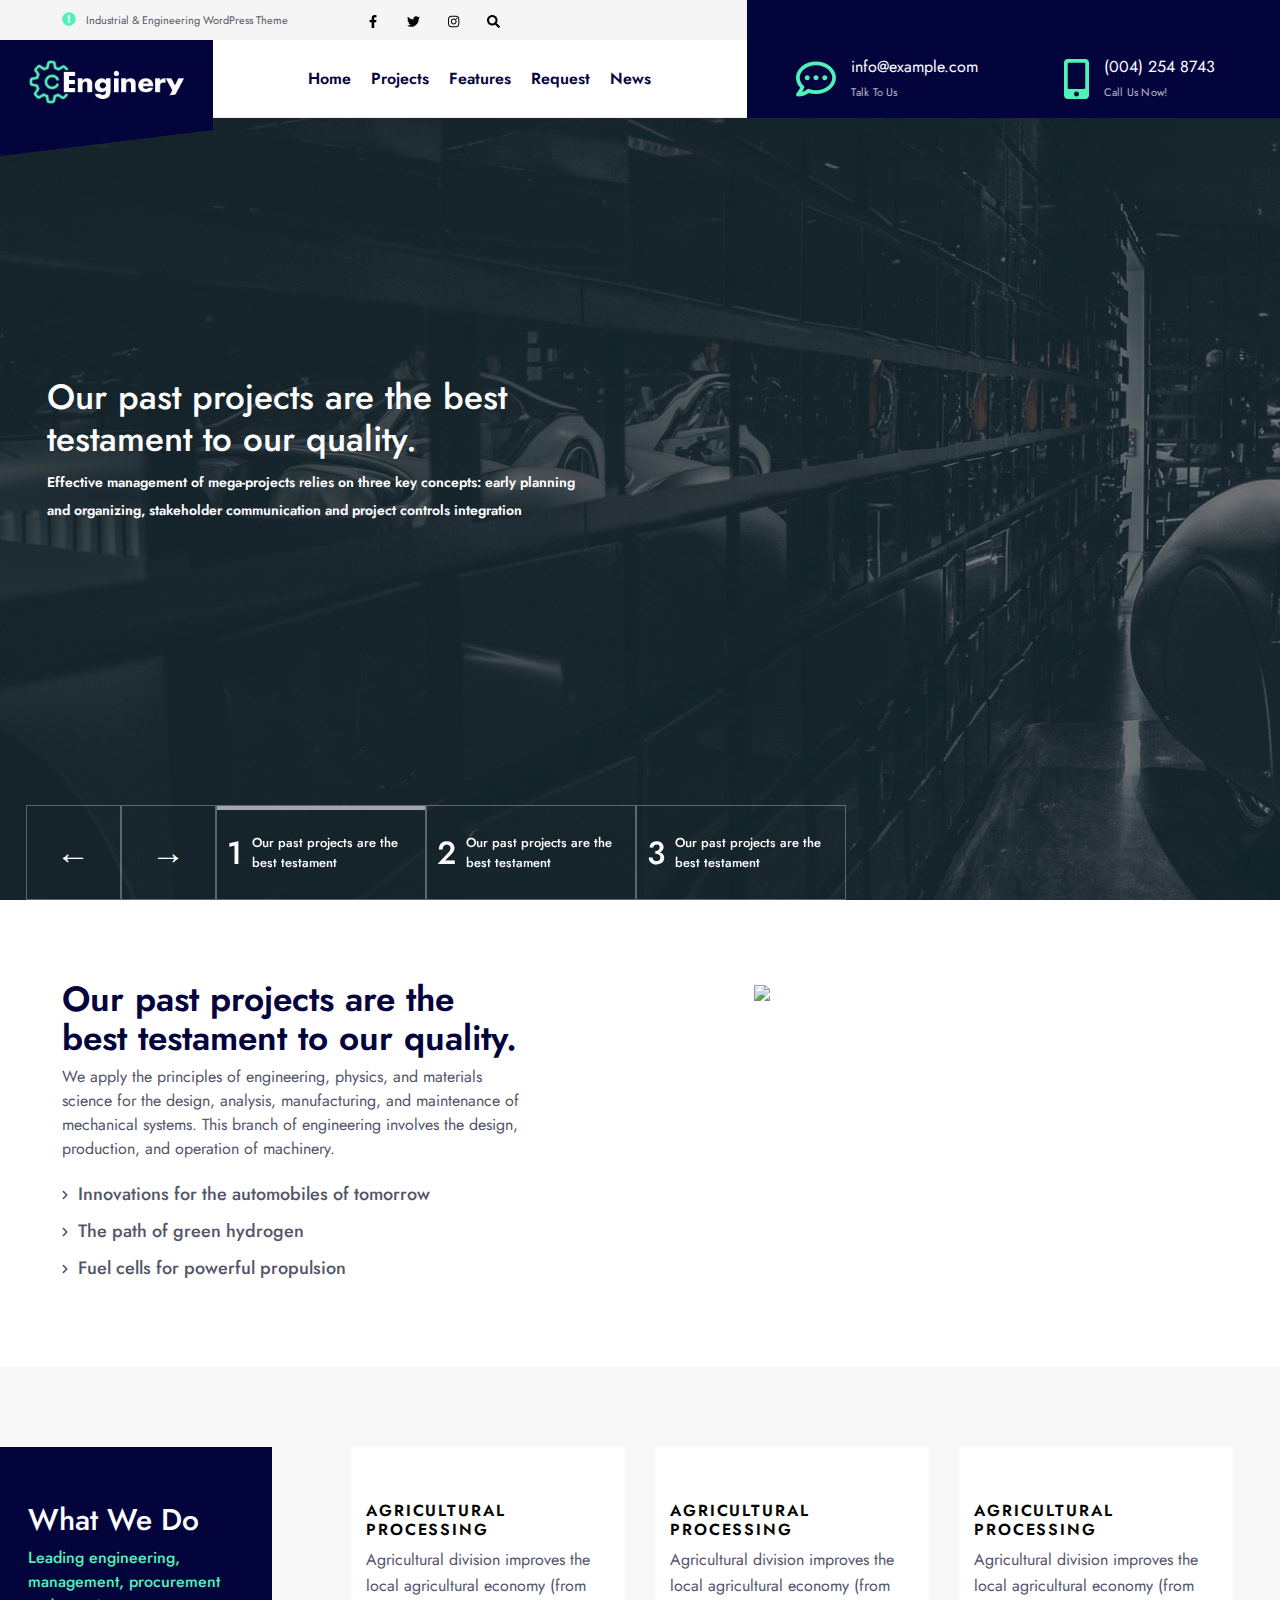
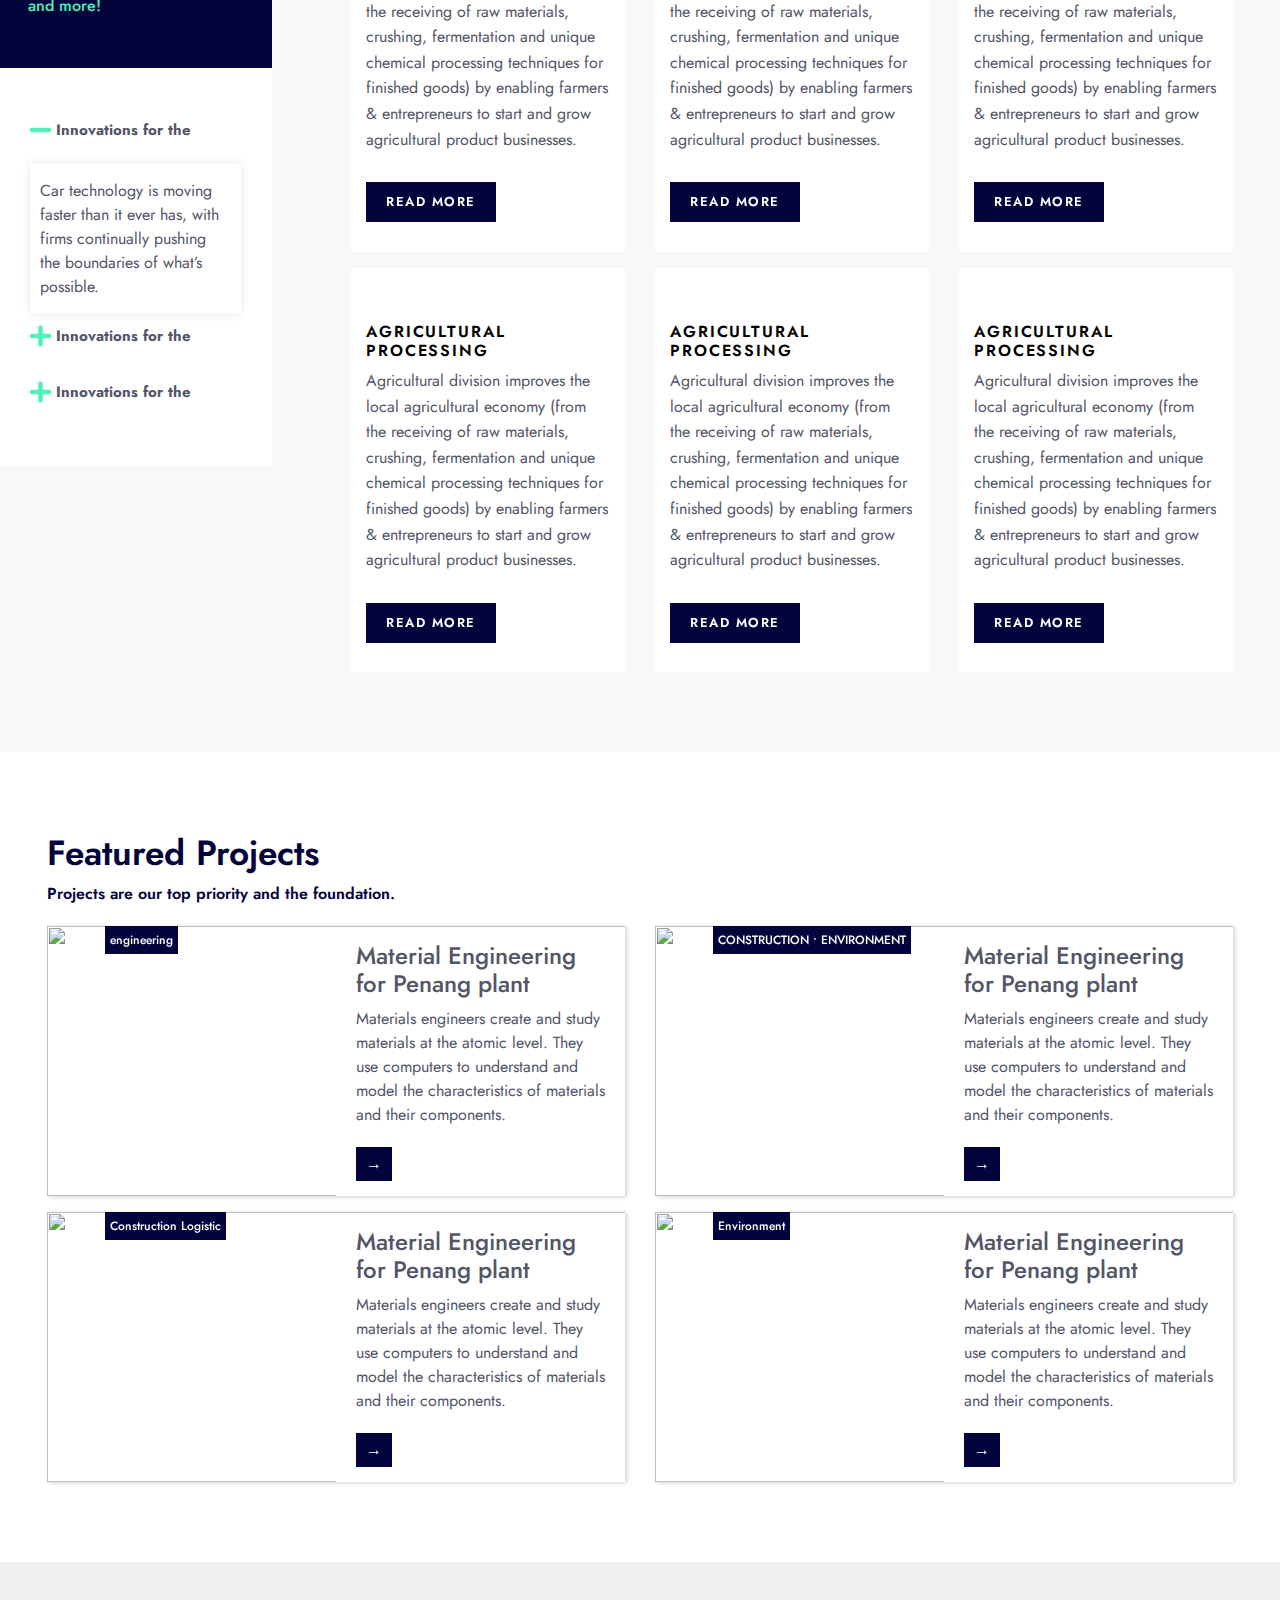
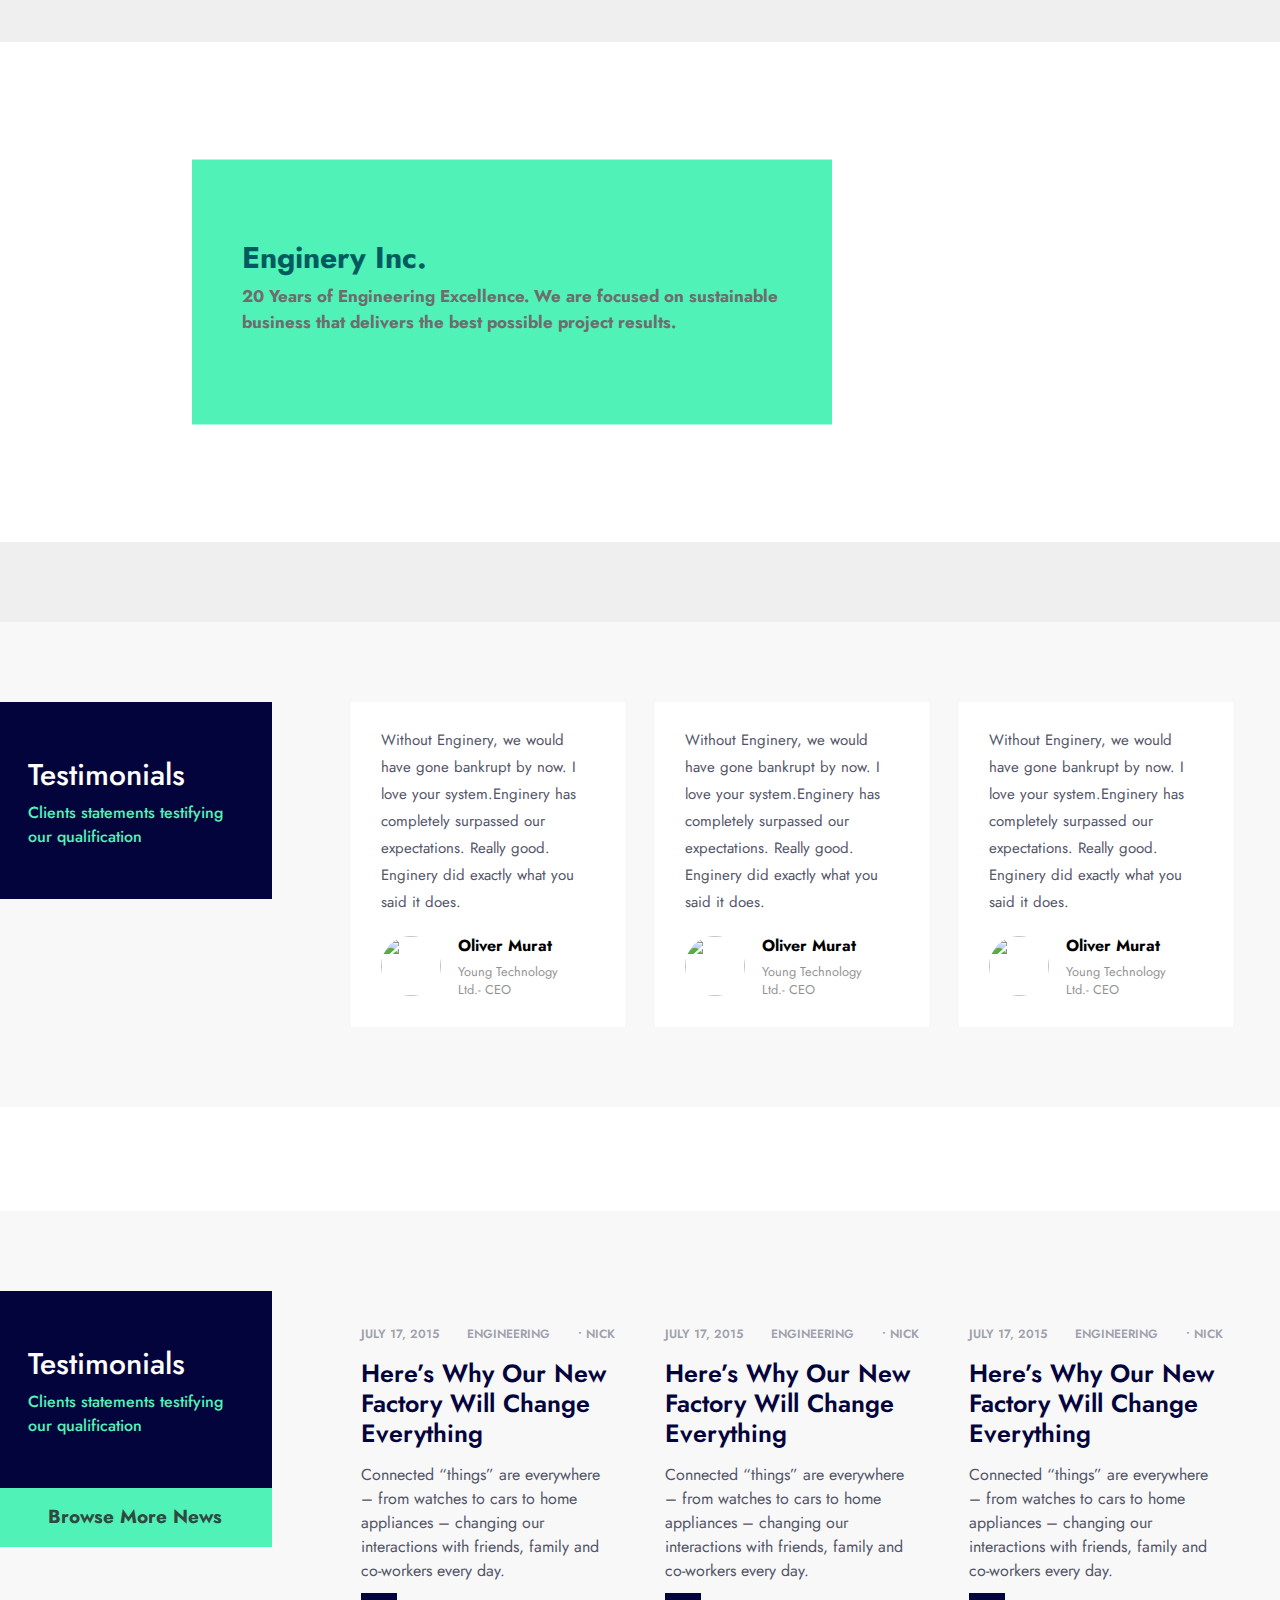
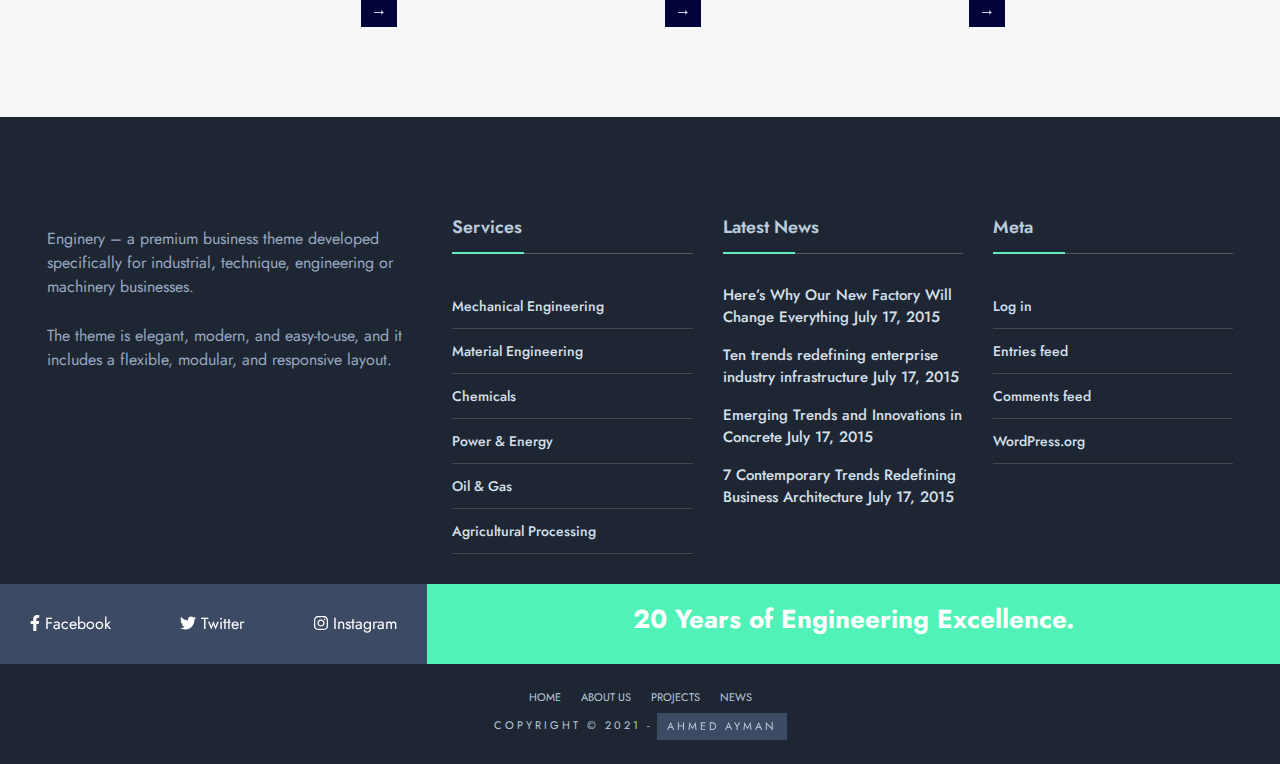
==== index.html @ 69d1f6f5 "first" ====
<!DOCTYPE html>
<html lang="en">

<head>
    <meta charset="UTF-8">
    <meta name="viewport" content="width=device-width, initial-scale=1.0">
    <title>Document</title>
    <!-- fontawasem css & js-->
    <link rel="stylesheet" href="assest/fontawasem-files/all.min.css">
    <script defer src="assest/fontawasem-files/all.min.js"></script>
    <!-- bootstrap css & js-->
    <link rel="stylesheet" href="assest/bootstrap-files/bootstrap.min.css">
    <!-- <script defer src="assest/bootstrap-files/bootstrap.min.js"></script> -->
    <!-- hover css & js-->
    <link rel="stylesheet" href="assest/Hover-master/css/hover-min.css">
    <!-- style & script ==> project -->
    <link rel="stylesheet" href="css/style.css">
    <script defer src="js/script.js"></script>
</head>

<body>
    <header>



        <!-- ===================== Start topbar_header ====================== -->
        <section class="topbar_header">
            <div class="container">
                <div class="topbar_content d-flex align-items-center">
                    <div class="icon-bar-desc d-flex col-lg-3 col-6">
                        <i class="fas fa-exclamation-circle"></i>
                        <p>Industrial & Engineering WordPress Theme</p>
                    </div>
                    <div class="icon-social col-lg-5 col-6">
                        <ul class="social-menu d-flex">
                            <li class="sprite-facebook"><a href="http://dannci.wpmasters.org/enginery/#"><i class="fab fa-facebook-f"></i></a></li>
                            <li class="sprite-twitter"><a href="http://dannci.wpmasters.org/enginery/#"><i class="fab fa-twitter"></i></a></li>
                            <li class="sprite-instagram"><a href="http://dannci.wpmasters.org/enginery/#"><i class="fab fa-instagram"></i></a></li>
                            <li class="search-item"><a href="#" aria-label="Open Search Window"><i class="fas fa-search"></i></a></li>
                        </ul>
                    </div>
                </div>
            </div>
            <div class="back-ground-tob-bar-end col-lg-5 d-lg-block d-none"></div>
        </section>
        <!-- ===================== End topbar_header ====================== -->



        <!-- ===================== Start endnav_header ====================== -->
        <section class="endnav_header">
            <div class="row">
                <div class="background-logo col-lg-2 col-md-3 col-sm-4 col-4">
                    <img src="images/enginery-logo-2.png" alt="" srcset="">
                </div>
                <div class="navigation_header col-lg-5 d-lg-flex d-none justify-content-center">
                    <ul class="d-flex">
                        <li>
                            <a href="#">Home</a>
                        </li>
                        <li>
                            <a href="#">Projects</a>
                        </li>
                        <li>
                            <a href="#">Features</a>
                        </li>
                        <li>
                            <a href="#">Request</a>
                        </li>
                        <li>
                            <a href="#">News</a>
                        </li>
                    </ul>
                </div>
                <div class="contact_header col-lg-5  d-lg-flex d-none justify-content-between">
                    <div class="icon-desc-end-header col-6">
                        <i class="far fa-comment-dots"></i>
                        <div>
                            <p> info@example.com</p>
                            <span>Talk To Us</span>
                        </div>
                    </div>
                    <div class="icon-desc-end-header col-6">
                        <i class="fas fa-mobile-alt"></i>
                        <div>
                            <p> (004) 254 8743</p>
                            <span>Call Us Now!</span>
                        </div>
                    </div>
                </div>
            </div>
        </section>
        <!-- ===================== End endnav_header ====================== -->

    </header>
    <main>
        <!-- ===================== Start Animated Wallpapers ====================== -->
        <section class="wallpaper">
            <div class="container">
                <div class="wallpaper_desc">
                    <div class="desc-h2-p-wallpaper">
                        <h2>
                            Our past projects are the best testament to our quality.
                        </h2>
                        <p>Enginery Inc. is responsible for the research, specification, design and development of materials to advance technologies of aviation industry.</p>
                    </div>
                </div>
                <div class="content-button-coursel_wall d-flex">
                    <button id="prev" class="btn-wallpaper"></button>
                    <button id="next" class="btn-wallpaper"></button>

                    <div class="owl-dot hvr-overline-from-left d-lg-flex d-none">
                        <span>1</span>
                        <p>Our past projects are the best testament</p>
                    </div>
                    <div class="owl-dot hvr-overline-from-left d-lg-flex d-none">
                        <span>2</span>
                        <p>Our past projects are the best testament</p>
                    </div>
                    <div class="owl-dot hvr-overline-from-left d-lg-flex d-none">
                        <span>3</span>
                        <p>Our past projects are the best testament</p>
                    </div>
                </div>
            </div>
        </section>
        <!-- ===================== End Animated Wallpapers ====================== -->


        <!-- ===================== Start past projects  ====================== -->
        <section class="past-project">
            <div class="container">
                <div class="desc-image-past-project">
                    <div class="d-lg-flex justify-content-between">
                        <div class=" desc-past-project col-lg-5 col-12">
                            <h2>
                                Our past projects are the best testament to our quality.
                            </h2>
                            <p>
                                We apply the principles of engineering, physics, and materials science for the design, analysis, manufacturing, and maintenance of mechanical systems. This branch of engineering involves the design, production, and operation of machinery.
                            </p>
                            <ul>
                                <li><i class="fas fa-chevron-right "></i><span>Innovations for the automobiles of tomorrow</span></li>
                                <li><i class="fas fa-chevron-right "></i><span>The path of green hydrogen</span></li>
                                <li><i class="fas fa-chevron-right "></i><span>Fuel cells for powerful propulsion</span></li>
                            </ul>
                        </div>
                        <div class="images-past-project col-lg-5 col-12">
                            <div class="image-1-reltave ">
                                <img src="http://dannci.wpmasters.org/enginery/wp-content/uploads/elementor/thumbs/pexels-sourav-mishra-1231643-ozyc9xr1245a0l0oobmuuhl8khl2zjp7s9w3w57we8.jpg " alt=" ">
                                <img src="http://dannci.wpmasters.org/enginery/wp-content/uploads/2020/12/pexels-louis-2068478-683x1024.jpg " class="d-lg-block d-none" alt=" ">
                            </div>
                        </div>
                    </div>
                </div>
            </div>
        </section>
        <!-- ===================== End past projects  ====================== -->

        <!-- ===================== Start What We Do  ====================== -->
        <section class="what-we-do">
            <div class="container">
                <div class="row">
                    <div class="header-section-left col-lg-3 col-12">
                        <div class="left-section">
                            <h2>What We Do</h2>
                            <p>Leading engineering, management, procurement and more!</p>
                        </div>
                        <div class="what-we-do-accordion-desc">
                            <div class="container">
                                <ul>
                                    <li>
                                        <h4><i class="fas fa-plus fa-minus"></i><span>Innovations for the</span></h4> ​
                                    </li>
                                    <p class="active_toggler">Car technology is moving faster than it ever has, with firms continually pushing the boundaries of what’s possible.</p>
                                    <li>
                                        <h4><i class="fas fa-plus"></i><span>Innovations for the</span></h4> ​
                                    </li>
                                    <p>Car technology is moving faster than it ever has, with firms continually pushing the boundaries of what’s possible.</p>
                                    <li>
                                        <h4><i class="fas fa-plus"></i><span>Innovations for the</span></h4> ​
                                    </li>
                                    <p>Car technology is moving faster than it ever has, with firms continually pushing the boundaries of what’s possible.</p>
                                </ul>
                            </div>
                        </div>
                    </div>
                    <div class="what-we-do-content col-lg-9">
                        <div class="row">
                            <div class="col-lg-4">
                                <div class="what-we-do-content-item">
                                    <img src="http://dannci.wpmasters.org/enginery/wp-content/uploads/2020/12/tank.png" alt="">
                                    <h4>AGRICULTURAL <br> PROCESSING</h4>
                                    <p>Agricultural division improves the local agricultural economy (from the receiving of raw materials, crushing, fermentation and unique chemical processing techniques for finished goods) by enabling farmers & entrepreneurs
                                        to start and grow agricultural product businesses.</p>
                                    <button class="hvr-bounce-to-right">READ MORE</button>
                                </div>
                            </div>
                            <div class="col-lg-4">
                                <div class="what-we-do-content-item">
                                    <img src="http://dannci.wpmasters.org/enginery/wp-content/uploads/2020/12/tank.png" alt="">
                                    <h4>AGRICULTURAL <br> PROCESSING</h4>
                                    <p>Agricultural division improves the local agricultural economy (from the receiving of raw materials, crushing, fermentation and unique chemical processing techniques for finished goods) by enabling farmers & entrepreneurs
                                        to start and grow agricultural product businesses.</p>
                                    <button class="hvr-bounce-to-right">READ MORE</button>
                                </div>
                            </div>
                            <div class="col-lg-4">
                                <div class="what-we-do-content-item">
                                    <img src="http://dannci.wpmasters.org/enginery/wp-content/uploads/2020/12/tank.png" alt="">
                                    <h4>AGRICULTURAL <br> PROCESSING</h4>
                                    <p>Agricultural division improves the local agricultural economy (from the receiving of raw materials, crushing, fermentation and unique chemical processing techniques for finished goods) by enabling farmers & entrepreneurs
                                        to start and grow agricultural product businesses.</p>
                                    <button class="hvr-bounce-to-right">READ MORE</button>
                                </div>
                            </div>
                        </div>
                        <div class="row mt-3">
                            <div class="col-lg-4">
                                <div class="what-we-do-content-item">
                                    <img src="http://dannci.wpmasters.org/enginery/wp-content/uploads/2020/12/tank.png" alt="">
                                    <h4>AGRICULTURAL <br> PROCESSING</h4>
                                    <p>Agricultural division improves the local agricultural economy (from the receiving of raw materials, crushing, fermentation and unique chemical processing techniques for finished goods) by enabling farmers & entrepreneurs
                                        to start and grow agricultural product businesses.</p>
                                    <button class="hvr-bounce-to-right">READ MORE</button>
                                </div>
                            </div>
                            <div class="col-lg-4">
                                <div class="what-we-do-content-item">
                                    <img src="http://dannci.wpmasters.org/enginery/wp-content/uploads/2020/12/tank.png" alt="">
                                    <h4>AGRICULTURAL <br> PROCESSING</h4>
                                    <p>Agricultural division improves the local agricultural economy (from the receiving of raw materials, crushing, fermentation and unique chemical processing techniques for finished goods) by enabling farmers & entrepreneurs
                                        to start and grow agricultural product businesses.</p>
                                    <button class="hvr-bounce-to-right">READ MORE</button>
                                </div>
                            </div>
                            <div class="col-lg-4">
                                <div class="what-we-do-content-item">
                                    <img src="http://dannci.wpmasters.org/enginery/wp-content/uploads/2020/12/tank.png" alt="">
                                    <h4>AGRICULTURAL <br> PROCESSING</h4>
                                    <p>Agricultural division improves the local agricultural economy (from the receiving of raw materials, crushing, fermentation and unique chemical processing techniques for finished goods) by enabling farmers & entrepreneurs
                                        to start and grow agricultural product businesses.</p>
                                    <button class="hvr-bounce-to-right">READ MORE</button>
                                </div>
                            </div>
                        </div>
                    </div>
                </div>
            </div>
        </section>
        <!-- ===================== End What We Do  ====================== -->
        <!-- ===================== Start Featured Projects  ====================== -->
        <section class="featured">
            <div class="container">
                <div class="featured-content">
                    <div class="featured-header">
                        <h2>Featured Projects</h2>
                        <p>Projects are our top priority and the foundation.</p>
                    </div>
                    <div class="row">
                        <div class="featured-item col-lg-6">
                            <div class="featured-image-desc">
                                <img src="http://dannci.wpmasters.org/enginery/wp-content/uploads/2020/12/pexels-veeterzy-123027-730x520.jpg" alt="">
                                <a href="#" class="image-name hvr-wobble-bottom ">engineering</a>
                                <div class="featured-desc">
                                    <h4>Material Engineering for Penang plant</h4>
                                    <p>Materials engineers create and study materials at the atomic level. They use computers to understand and model the characteristics of materials and their components.</p>
                                    <a href="#" class="right-button hvr-forward">→</a>
                                </div>
                            </div>
                        </div>
                        <div class="featured-item col-lg-6">
                            <div class="featured-image-desc">
                                <img src="http://dannci.wpmasters.org/enginery/wp-content/uploads/2020/12/pexels-ivan-129544-730x520.jpg" alt="">
                                <a href="#" class="image-name hvr-wobble-bottom">CONSTRUCTION • ENVIRONMENT</a>
                                <div class="featured-desc">
                                    <h4>Material Engineering for Penang plant</h4>
                                    <p>Materials engineers create and study materials at the atomic level. They use computers to understand and model the characteristics of materials and their components.</p>
                                    <a href="#" class="right-button hvr-forward">→</a>
                                </div>
                            </div>
                        </div>
                    </div>
                    <div class="row mt-3">
                        <div class="featured-item col-lg-6">
                            <div class="featured-image-desc">
                                <img src="http://dannci.wpmasters.org/enginery/wp-content/uploads/2020/12/pexels-pixabay-209251-730x520.jpg" alt="">
                                <a href="#" class="image-name hvr-wobble-bottom">Construction Logistic</a>
                                <div class="featured-desc">
                                    <h4>Material Engineering for Penang plant</h4>
                                    <p>Materials engineers create and study materials at the atomic level. They use computers to understand and model the characteristics of materials and their components.</p>
                                    <a href="#" class="right-button hvr-forward">→</a>
                                </div>
                            </div>
                        </div>
                        <div class="featured-item col-lg-6">
                            <div class="featured-image-desc">
                                <img src="http://dannci.wpmasters.org/enginery/wp-content/uploads/2020/12/pexels-le-minh-1583065-730x520.jpg" alt="">
                                <a href="#" class="image-name hvr-wobble-bottom">Environment</a>
                                <div class="featured-desc">
                                    <h4>Material Engineering for Penang plant</h4>
                                    <p>Materials engineers create and study materials at the atomic level. They use computers to understand and model the characteristics of materials and their components.</p>
                                    <a href="#" class="right-button hvr-forward">→</a>
                                </div>
                            </div>
                        </div>
                    </div>
                </div>
            </div>
        </section>
        <!-- ===================== End Enginery Inc  ====================== -->
        <!-- ===================== Start Enginery Inc  ====================== -->
        <section class="enginer-inc">
            <div class="enginer-inc-backgiround-image">
                <div class="enginer-inc-desc">
                    <h2>Enginery Inc.</h2>
                    <p>20 Years of Engineering Excellence. We are focused on sustainable business that delivers the best possible project results.</p>
                </div>
            </div>
        </section>

        <!-- ===================== Start Enginery Inc  ====================== -->


        <!-- ===================== Start Testimonials  ====================== -->
        <section class="testimonials">
            <div class="container">
                <div class="row">
                    <div class="header-section-left col-lg-3">
                        <div class="left-section">
                            <h2>Testimonials</h2>
                            <p>Clients statements testifying our qualification</p>
                        </div>
                    </div>
                    <div class="testimonials-content col-lg-9">
                        <div class="row">
                            <div class="col-lg-4">
                                <div class="testimonials-item">
                                    <p>Without Enginery, we would have gone bankrupt by now. I love your system.Enginery has completely surpassed our expectations. Really good. Enginery did exactly what you said it does.</p>
                                    <div class="testimonials-image-desc d-flex">
                                        <img src="http://dannci.wpmasters.org/enginery/wp-content/uploads/2020/12/memb09.jpg" alt="">
                                        <div>
                                            <h5>Oliver Murat</h5>
                                            <span>Young Technology</span>
                                            <span>Ltd.- CEO</span>
                                        </div>
                                    </div>
                                </div>
                            </div>
                            <div class="col-lg-4">
                                <div class="testimonials-item">
                                    <p>Without Enginery, we would have gone bankrupt by now. I love your system.Enginery has completely surpassed our expectations. Really good. Enginery did exactly what you said it does.</p>
                                    <div class="testimonials-image-desc d-flex">
                                        <img src="http://dannci.wpmasters.org/enginery/wp-content/uploads/2020/12/memb09.jpg" alt="">
                                        <div>
                                            <h5>Oliver Murat</h5>
                                            <span>Young Technology</span>
                                            <span>Ltd.- CEO</span>
                                        </div>
                                    </div>
                                </div>
                            </div>
                            <div class="col-lg-4">
                                <div class="testimonials-item">
                                    <p>Without Enginery, we would have gone bankrupt by now. I love your system.Enginery has completely surpassed our expectations. Really good. Enginery did exactly what you said it does.</p>
                                    <div class="testimonials-image-desc d-flex">
                                        <img src="http://dannci.wpmasters.org/enginery/wp-content/uploads/2020/12/memb09.jpg" alt="">
                                        <div>
                                            <h5>Oliver Murat</h5>
                                            <span>Young Technology</span>
                                            <span>Ltd.- CEO</span>
                                        </div>
                                    </div>
                                </div>
                            </div>
                        </div>
                    </div>
                </div>
            </div>
        </section>
        <!-- ===================== End Testimonials  ====================== -->

        <!-- ===================== start logo  ====================== -->
        <section class="logo">
            <div class="container">
                <div class="row justify-content-around div-special">
                    <div class="col-lg-2 col-6">
                        <img src="http://dannci.wpmasters.org/enginery/wp-content/uploads/2021/01/cl1.png" alt="">
                    </div>
                    <div class="col-lg-2 col-6">
                        <img src="http://dannci.wpmasters.org/enginery/wp-content/uploads/2021/01/cl5.png" alt="">
                    </div>
                    <div class="col-lg-2 col-6">
                        <img src="http://dannci.wpmasters.org/enginery/wp-content/uploads/2021/01/cl2.png" alt="">
                    </div>
                    <div class="col-lg-2 col-6">
                        <img src="http://dannci.wpmasters.org/enginery/wp-content/uploads/2021/01/cl4.png" alt="">
                    </div>
                    <div class="col-lg-2 col-6">
                        <img src="http://dannci.wpmasters.org/enginery/wp-content/uploads/2021/01/cl3.png" alt="">
                    </div>
                </div>
            </div>
        </section>
        <!-- ===================== End logo  ====================== -->

        <!-- ===================== End Newsroom  ====================== -->
        <section class="newsroom">
            <div class="container">
                <div class="row">
                    <div class="header-section-left col-lg-3">
                        <div class="left-section">
                            <h2>Testimonials</h2>
                            <p>Clients statements testifying our qualification</p>
                        </div>
                        <button>Browse More News</button>
                    </div>
                    <div class="newsroom-content col-lg-9">
                        <div class="row">
                            <div class="col-lg-4 newsroom-all-items">
                                <div class="newsroom-item">
                                    <img src="http://dannci.wpmasters.org/enginery/wp-content/uploads/2020/12/pexels-tembela-bohle-2050720-511x370.jpg" alt="">
                                    <div class="newsroom-desc">
                                        <p>
                                            <span>JULY 17, 2015</span>
                                            <span> ENGINEERING</span>
                                            <span>• NICK</span>
                                        </p>
                                        <h2>
                                            Here’s Why Our New Factory Will Change Everything
                                        </h2>
                                        <p>Connected “things” are everywhere – from watches to cars to home appliances – changing our interactions with friends, family and co-workers every day.</p>
                                        <a href="#" class="right-button hvr-forward">→</a>
                                    </div>
                                </div>
                            </div>
                            <div class="col-lg-4 newsroom-all-items">
                                <div class="newsroom-item">
                                    <img src="http://dannci.wpmasters.org/enginery/wp-content/uploads/2020/12/pexels-david-dibert-1117210-511x370.jpg" alt="">
                                    <div class="newsroom-desc">
                                        <p>
                                            <span>JULY 17, 2015</span>
                                            <span> ENGINEERING</span>
                                            <span>• NICK</span>
                                        </p>
                                        <h2>
                                            Here’s Why Our New Factory Will Change Everything
                                        </h2>
                                        <p>Connected “things” are everywhere – from watches to cars to home appliances – changing our interactions with friends, family and co-workers every day.</p>
                                        <a href="#" class="right-button hvr-forward">→</a>
                                    </div>
                                </div>
                            </div>

                            <div class="col-lg-4 newsroom-all-items">
                                <div class="newsroom-item">
                                    <img src="http://dannci.wpmasters.org/enginery/wp-content/uploads/2015/07/men-827301_1920-511x370.jpg" alt="">
                                    <div class="newsroom-desc">
                                        <p>
                                            <span>JULY 17, 2015</span>
                                            <span> ENGINEERING</span>
                                            <span>• NICK</span>
                                        </p>
                                        <h2>
                                            Here’s Why Our New Factory Will Change Everything
                                        </h2>
                                        <p>Connected “things” are everywhere – from watches to cars to home appliances – changing our interactions with friends, family and co-workers every day.</p>
                                        <a href="#" class="right-button hvr-forward">→</a>
                                    </div>
                                </div>
                            </div>
                        </div>
                    </div>
                </div>
            </div>
        </section>
        <!-- ===================== End Newsroom  ====================== -->
    </main>
    <footer>
        <div class="container">
            <div class="footer-top">
                <div class="row">
                    <div class="col-lg-4">
                        <div class="footer-image-inc">
                            <img src="http://dannci.wpmasters.org/enginery/wp-content/uploads/2020/12/enginery-logo-2.png" alt="">
                            <p>Enginery – a premium business theme developed specifically for industrial, technique, engineering or machinery businesses. </p>
                            <p>The theme is elegant, modern, and easy-to-use, and it includes a flexible, modular, and responsive layout.</p>
                        </div>
                    </div>
                    <div class="col-lg-8">
                        <div class="row">
                            <div class="footer-links-desc col-lg-4">
                                <h4>
                                    Services
                                </h4>
                                <ul>
                                    <li><a href="#">Mechanical Engineering</a></li>
                                    <li><a href="#">Material Engineering</a></li>
                                    <li><a href="#">Chemicals</a></li>
                                    <li><a href="#">Power & Energy</a></li>
                                    <li><a href="#">Oil & Gas</a></li>
                                    <li><a href="#">Agricultural Processing</a></li>
                                </ul>
                            </div>
                            <div class="footer-links-desc col-lg-4">
                                <h4>
                                    Latest News
                                </h4>
                                <p>Here’s Why Our New Factory Will Change Everything July 17, 2015</p>
                                <p>Ten trends redefining enterprise industry infrastructure July 17, 2015</p>
                                <p>Emerging Trends and Innovations in Concrete July 17, 2015</p>
                                <p>7 Contemporary Trends Redefining Business Architecture July 17, 2015</p>
                            </div>
                            <div class="footer-links-desc col-lg-4">
                                <h4>
                                    Meta
                                </h4>
                                <ul>
                                    <li><a href="#">Log in</a></li>
                                    <li><a href="#">Entries feed</a></li>
                                    <li><a href="#">Comments feed</a></li>
                                    <li><a href="#">WordPress.org</a></li>
                                </ul>
                            </div>
                        </div>
                    </div>
                </div>
            </div>
        </div>
        <div class="footer-center">
            <div class="d-flex justify-content-center">
                <div class="footer-icon-social-media col-lg-4 d-lg-block d-none ">
                    <ul class="d-flex justify-content-between">
                        <li class="sprite-facebook hvr-float-shadow"><a href="#"><i class="fab fa-facebook-f"></i><span>Facebook</span></a></li>
                        <li class="sprite-twitter hvr-float-shadow"><a href="#"><i class="fab fa-twitter"></i><span>Twitter</span></a></li>
                        <li class="sprite-instagram hvr-float-shadow"><a href="#"><i class="fab fa-instagram"></i><span>Instagram</span></a></li>
                    </ul>
                </div>
                <div class="footer-years col-lg-8 col-11 d-flex align-items-center justify-content-around">
                    <h3>20 Years of Engineering Excellence.</h3>
                </div>
            </div>
        </div>
        <div class="end-footer">
            <ul class="d-flex justify-content-center">
                <li><a href="#">HOME</a></li>
                <li><a href="#">ABOUT US</a></li>
                <li><a href="#">PROJECTS</a></li>
                <li><a href="#">NEWS</a></li>
            </ul>
            <div class="copy-right d-flex justify-content-center">
                <p>Copyright © 2021 -<a href="https://www.facebook.com/profile.php?id=100053594227302" class="hvr-buzz">Ahmed Ayman</a></p>
            </div>
        </div>
    </footer>
</body>

</html>
---- css/style.css ----
@import url('https://fonts.googleapis.com/css2?family=Jost:wght@300&display=swap');
body {
    font-family: 'Jost', sans-serif;
    font-weight: 400;
    font-style: normal;
    color: #535568;
}

* {
    padding: 0;
    margin: 0;
    box-sizing: border-box;
}

::selection {
    background: #fff6a9;
    color: #222;
}

@media (min-width: 992px) {
    .container,
    .container-lg,
    .container-md,
    .container-sm {
        max-width: 95%;
    }
}

p {
    margin-bottom: 0;
}

ul {
    list-style-type: none;
    margin-bottom: 0;
    padding-left: 0;
}

a {
    text-decoration: none;
}

a:hover {
    text-decoration: none;
}

img {
    width: 100%;
}

button {
    /* outline: none; */
    border: 0;
}

main section {
    padding: 80px 0;
}

.left-section {
    background-color: #04043d;
    color: #fff;
    padding: 55px 30px 50px;
}

.left-section h2 {
    font-size: 30px;
}

.left-section p {
    color: #51f2b8;
    font-size: 16px;
    font-weight: 500;
    line-height: 1.5em;
}

.header-section-left {
    position: relative;
    left: -4%;
}

.right-button {
    display: inline-block;
    background-color: #04043d;
    padding: 5px 10px;
    margin-top: 10px;
    color: #fff;
}


/*=============================== */


/*All hovers */


/*=============================== */

.hvr-overline-from-left::before {
    background-color: rgba(255, 255, 255, .6);
}

.active-hover.hvr-overline-from-left::before {
    transition: .3s;
    right: 0;
}

.hvr-float-shadow::before {
    background: radial-gradient(ellipse at center, rgb(255 255 255 / 35%) 0, rgb(255 255 255 / 0%) 80%);
}


/* 
li.sprite-rss a:hover {
    background-color: #fe9900 !important
}

li.sprite-google a:hover {
    background-color: #db4a37 !important
}

li.sprite-delicious a:hover {
    background-color: #3274d2 !important
}

li.sprite-yahoo a:hover {
    background-color: #65106e !important
}

li.sprite-stumbleupon a:hover {
    background-color: #ec4823 !important
}

li.sprite-skype a:hover {
    background-color: #00a8e9 !important
}

li.sprite-behance a:hover {
    background-color: #2d9ad2 !important
}

li.sprite-myspace a:hover {
    background-color: #039 !important
}

li.sprite-lastfm a:hover {
    background-color: #b70736 !important
}

li.sprite-linkedin a:hover {
    background-color: #0274b3 !important
}

li.sprite-flickr a:hover {
    background-color: #f3006f !important
}

li.sprite-deviantart a:hover {
    background-color: #455548 !important
}

li.sprite-tumblr a:hover {
    background-color: #35506b !important
}

li.sprite-vimeo a:hover {
    background-color: #1bb6ec !important
}

li.sprite-youtube a:hover {
    background-color: #ec2828 !important
}

li.sprite-twitter a:hover {
    background-color: #00abf0 !important
}

li.sprite-facebook a:hover {
    background-color: #47639e !important
}

li.sprite-pinterest a:hover {
    background-color: #ca222f !important
}

li.sprite-instagram a:hover {
    background-color: #405de6 !important
}

li.sprite-dribbble a:hover {
    background-color: #df3e7b !important
}

li.sprite-github a:hover {
    background-color: #000 !important
}

li.sprite-px a:hover {
    background-color: #000 !important
}

li.sprite-foursquare a:hover {
    background-color: #8cc540 !important
}

li.sprite-soundcloud a:hover {
    background-color: #fe5419 !important
}

li.sprite-spotify a:hover {
    background-color: #7cc110 !important
}

li.sprite-ebay a:hover {
    background-color: #ffcb01 !important
}

.search-item a:hover {
    background-color: #20204c;
} */


/*=============================== */


/*All hovers */


/*=============================== */


/*=============================== */


/* top bar header */


/*=============================== */

header {
    position: absolute;
    top: 0;
    left: 0;
    width: 100%;
    /* height: 100%; */
    z-index: 9999999;
    background-color: #fff;
}

.topbar_header {
    background-color: rgb(204 204 204 / 20%);
    background-size: 20%;
    max-height: 100px;
    padding: 5px 0px;
    position: relative;
}


/* .topbar_header::after {
    content: "";
    position: absolute;
    top: 0;
    right: 0;
    width: 40%;
    height: 100%;
    background-color: #04043d;
} */

.back-ground-tob-bar-end {
    position: absolute;
    top: 0;
    right: 0;
    height: 100%;
    background-color: #04043d;
}

.icon-bar-desc p {
    font-size: 11px !important;
    font-weight: 400 !important;
}

.icon-bar-desc svg,
.icon-bar-desc img {
    font-size: 14px;
    color: #51f2b8 !important;
    margin-right: 10px;
}

.icon-social li {
    display: inline;
    list-style-type: none;
    position: relative;
    line-height: 1;
    margin: 0 10px 0px 0;
    padding: 0;
    overflow: hidden;
    text-align: center;
    transition: background-color 1s;
}

.icon-social ul li a {
    color: #000;
    margin: 0;
    position: relative;
    font-size: 13px;
    height: 30px;
    width: 30px;
    text-align: center;
    padding: 10px 0;
    float: left;
    border: none !important;
    transition: background-color .5s;
}

.icon-social li a:hover {
    color: #fff;
}


/* hover icon  */


/*=============================== */


/* top bar header */


/*=============================== */


/*=============================== */


/* end nav header */


/*=============================== */

.endnav_header .row {
    --bs-gutter-y: 0;
    display: flex;
    flex-wrap: wrap;
    margin-top: 0;
    margin-right: 0;
    margin-left: 0;
}

.background-logo {
    background-color: #04043d;
    padding: 20px 29px 14px;
    position: relative;
}

.background-logo::after {
    content: "";
    position: absolute;
    bottom: -25px;
    right: 0px;
    width: 100%;
    height: 40px;
    transform: skewY(-7deg);
    background-color: #04043d;
    z-index: 2;
}

.navigation_header {
    display: flex;
    align-items: center;
    border-bottom: 1px solid rgba(204, 204, 204, .3);
}

.navigation_header ul li {
    margin: 0;
    padding-left: 10px;
    padding-right: 10px;
    text-align: center;
    position: relative;
}

.navigation_header ul li a {
    font-family: 'Jost', sans-serif;
    font-weight: 600;
    font-style: normal;
    color: #04043d;
    font-size: 16px;
}

.contact_header {
    background-color: #04043d;
    color: #fff;
}

.icon-desc-end-header {
    display: flex;
    align-items: center;
    justify-content: center;
}

.icon-desc-end-header svg {
    font-size: 40px;
    color: #51f2b8;
    margin-right: 15px;
}

.icon-desc-end-header span {
    padding-top: 6px;
    margin-bottom: -1px;
    letter-spacing: .02em;
    font-size: 11px !important;
    text-align: left;
    font-weight: 400;
    opacity: .7;
}


/*=============================== */


/* end nav header */


/*=============================== */


/*=============================== */


/* Animated Wallpapers */


/*=============================== */

section.wallpaper {
    /* background-image: url("http://dannci.wpmasters.org/enginery/wp-content/uploads/2020/12/pexels-maria-geller-2127040-edit-1-1900x1000.jpg"); */
    height: 100vh;
    position: relative;
    transition: background-image .5s;
    z-index: 99999;
}

.wallpaper_desc {
    position: absolute;
    top: 50%;
    transform: translate(0, -50%);
}

.desc-h2-p-wallpaper {
    color: #fff;
    width: 550px;
}

.desc-h2-p-wallpaper h2 {
    font-size: 35px;
}

.desc-h2-p-wallpaper p {
    line-height: 2;
    font-size: 14px;
    font-weight: 600;
}

.content-button-coursel_wall {
    position: absolute;
    bottom: 0;
    left: 2%;
}

.content-button-coursel_wall button {
    width: 95px;
    height: 95px;
    line-height: 1 !important;
    background: rgba(255, 255, 255, 0);
    border: 1px solid rgba(255, 255, 255, .3);
    font-size: 34px;
    font-weight: 900;
    color: #fff;
    transition: background-color .5s;
}

.content-button-coursel_wall button:hover {
    background-color: #20204c;
}

.content-button-coursel_wall #prev::before {
    content: "\2190";
}

.content-button-coursel_wall #next::before {
    content: "\2192";
}

.content-button-coursel_wall .owl-dot {
    background: rgba(255, 255, 255, 0);
    border: 1px solid rgba(255, 255, 255, .3);
    color: #fff;
    transition: background-color .5s;
    max-width: 210px;
    align-items: center;
    padding: 10px;
    height: 95px;
}

.content-button-coursel_wall .owl-dot span {
    margin-right: 10px;
    font-size: 32px;
    font-weight: 500;
}

.content-button-coursel_wall .owl-dot p {
    font-size: 13px;
    font-weight: 500;
}


/*=============================== */


/* Animated Wallpapers */


/*=============================== */


/*=============================== */


/* past projects */


/*=============================== */

.desc-past-project h2 {
    line-height: 1.1em;
    font-size: 35px;
    font-weight: 600;
    color: #04043d;
}

.desc-past-project p {
    margin: 0 0 15px;
}

.desc-past-project ul li {
    display: flex;
    align-items: center;
}

.desc-past-project ul li svg {
    margin-right: 10px;
    font-size: 10px;
}

.desc-past-project ul li span {
    font-size: 18px;
    font-weight: 500;
    margin: 5px 0;
}

.image-1-reltave {
    position: relative;
}

.images-past-project img:nth-of-type(2) {
    height: 350px;
    width: 70%;
    position: absolute;
    top: 78%;
    right: 40%;
    transform: translate(-50%, -50%);
}


/*=============================== */


/* past projects */


/*=============================== */


/*=============================== */


/* what we do */


/*=============================== */

section.what-we-do {
    background-color: #F6F6F6C9;
}

.what-we-do-accordion-desc {
    background-color: #fff;
    padding: 30px 0;
}

.what-we-do-accordion-desc ul {
    padding: 10px;
}

.what-we-do-accordion-desc ul li {
    overflow: hidden;
    margin: 10px 0;
    transition: height .5s;
}

.what-we-do-accordion-desc ul li h4 {
    display: flex;
    align-items: center;
}

.what-we-do-accordion-desc ul li h4 span {
    font-size: 15px;
    font-weight: 700;
    cursor: pointer;
}

.what-we-do-accordion-desc ul li h4 svg {
    margin-right: 5px;
    color: #51f2b8;
}

.what-we-do-accordion-desc ul p {
    display: flex;
    align-items: center;
    margin-top: -20px;
    height: 0;
    padding: 0 10px;
    overflow: hidden;
    box-shadow: 0 0 9px 0px rgb(0 0 0 / 10%);
    transition: height .5s;
}

.what-we-do-accordion-desc ul p.active_toggler {
    height: 150px;
}


/* what we do content */

.what-we-do-content-item {
    background-color: #fff;
    padding: 30px 15px 0;
}

.what-we-do-content-item img {
    width: 45px;
    margin-bottom: 10px;
}

.what-we-do-content-item h4 {
    color: #000;
    font-size: 16px;
    font-weight: 600;
    text-transform: uppercase;
    letter-spacing: 1.9px;
}

.what-we-do-content-item p {
    font-size: 16px;
    line-height: 1.6em;
}

.what-we-do-content-item button {
    outline: 0;
    padding: 10px 20px;
    font-size: 13px;
    font-weight: 600;
    text-transform: uppercase;
    letter-spacing: 1.5px;
    fill: #fff;
    color: #fff;
    background-color: #04043d;
    border-radius: 0;
    margin: 30px 0;
}


/*=============================== */


/* what we do */


/*=============================== */


/*=============================== */


/* Featured Projects */


/*=============================== */

section.featured {
    background-color: #fff;
}

.featured-header {
    margin-bottom: 20px;
}

.featured-header h2 {
    font-size: 35px;
    font-weight: 600;
    color: #04043d;
}

.featured-header p {
    color: #04043d;
    font-size: 16px;
    font-weight: 600;
    line-height: 1.5em;
}

.featured-image-desc {
    position: relative;
    box-shadow: 2px 1px 4px 0px #0000002e;
}

.featured-image-desc img {
    height: 270px;
}

.featured-image-desc a.image-name {
    position: absolute;
    font-weight: 500;
    font-style: normal;
    color: #fff;
    font-size: 12px;
    position: absolute;
    top: 0;
    left: 10%;
    background: #04043d;
    padding: 5px;
}

.featured-desc {
    position: absolute;
    background: #fff;
    width: 50%;
    bottom: 0;
    right: 0;
    padding: 15px 20px;
    /* border: 1px solid #35506b; */
}

.featured-desc p {
    margin-bottom: 10px;
}


/*=============================== */


/* Featured Projects */


/*=============================== */


/*=============================== */


/* Enginery Inc */


/*=============================== */

section.enginer-inc {
    background-color: #efefef;
}

.enginer-inc-backgiround-image {
    background-image: url("http://capethemes.com/demo/industry/wp-content/uploads/2015/07/ventilator-349658_1920.jpg");
    background-color: #fff;
    background-image: url(http://capethemes.com/demo/industry/wp-content/uploads/2015/07/ventilator-349658_1920.jpg);
    background-position: center right;
    background-repeat: no-repeat;
    background-size: 67% auto;
    height: 500px;
    position: relative;
}

.enginer-inc-desc {
    position: absolute;
    width: 50%;
    top: 50%;
    left: 30%;
    transform: translate(-30%, -50%);
    padding: 80px 50px 90px;
    background: #51f2b8;
}

.enginer-inc-desc h2 {
    color: #005a5f;
    font-size: 30px;
    font-weight: 700;
}

.enginer-inc-desc p {
    font-size: 17px;
    font-weight: 700;
    color: #6d6d6d;
}


/*=============================== */


/* Enginery Inc */


/*=============================== */


/*=============================== */


/* Testimonials */


/*=============================== */

section.testimonials {
    background-color: #F6F6F6C9;
}

.testimonials-item {
    padding: 25px 30px 28px;
    background-color: #fff;
}

.testimonials-item p {
    font-size: 15px;
    line-height: 1.8;
}

.testimonials-item .testimonials-image-desc {
    margin-top: 20px;
}

.testimonials-item .testimonials-image-desc img {
    width: 60px;
    height: 60px;
    border-radius: 50%;
}

.testimonials-item .testimonials-image-desc div {
    margin-left: 17px;
    font-size: 15px;
}

.testimonials-item .testimonials-image-desc div h5 {
    font-size: 16px;
    font-weight: 700;
    color: #000;
}

.testimonials-item .testimonials-image-desc div span {
    display: block;
    color: #939393;
    line-height: 1.4em;
    font-size: .85em;
}


/*=============================== */


/* Testimonials */


/*=============================== */


/*=============================== */


/* logo */


/*=============================== */

section.logo {
    padding: 40px 60px;
}

.logo img {
    filter: brightness(115%) contrast(100%) saturate(0%) blur(0px) hue-rotate( 0deg);
    cursor: pointer;
    transition: .3s;
}

.logo img:hover {
    transform: translateY(-15px);
    opacity: .8;
}


/*=============================== */


/* logo */


/*=============================== */


/*=============================== */


/* Newsroom */


/*=============================== */

section.newsroom {
    background-color: #F6F6F6C9;
}

section.newsroom .header-section-left button {
    font-weight: 700;
    fill: #2f4a40;
    color: #2f4a40;
    background-color: #51f2b8;
    border-radius: 0;
    font-size: 19px;
    padding: 15px 0;
    width: 100%;
    transition: .3s;
}

section.newsroom .header-section-left button:hover {
    background-color: #e5004c;
    color: #fff;
}

.newsroom-desc {
    padding: 10px;
}

.newsroom-desc p {
    display: flex;
    justify-content: space-between;
}

.newsroom-desc p span {
    font-weight: 600;
    color: #7b7e91ba;
    font-size: 12px;
}

.newsroom-desc h2 {
    margin: 15px 0;
    font-weight: 600;
    color: #04043d;
    font-size: 25px;
}

.newsroom-desc p:last-child {
    font-weight: 700;
    font-style: inherit;
    color: #060606db;
    font-size: 14px;
}


/*=============================== */


/* Newsroom */


/*=============================== */


/*=============================== */


/* footer */


/*=============================== */

footer {
    background-color: #1f2633;
    padding: 80px 0 0;
    color: #97a8c1;
}

.footer-top {
    margin-bottom: 30px;
}

.footer-image-inc img {
    width: 50%;
    margin-bottom: 30px;
}

.footer-image-inc p:first-of-type {
    margin-bottom: 25px;
}

.footer-links-desc h4 {
    color: #bacbdb;
    font-size: 18px !important;
    padding: 20px 0 15px;
    text-align: left;
    margin-bottom: 14px;
    font-weight: 600;
    position: relative;
    margin-bottom: 30px;
}

.footer-links-desc h4::after {
    content: "";
    background-color: rgba(80%, 80%, 80%, .3);
    position: absolute;
    width: 100%;
    height: 1px;
    bottom: 0;
    left: 0;
}

.footer-links-desc h4::before {
    content: "";
    background-color: #51f2b8;
    position: absolute;
    width: 30%;
    height: 1.5px;
    bottom: 0;
    left: 0;
}

.footer-links-desc ul li {
    position: relative;
    padding: 10px 0;
    border-bottom: 1px solid rgba(204, 204, 204, .2);
}

.footer-links-desc ul li a {
    color: #d5e0eb;
    padding: 7px 0;
    font-size: 14px;
    font-weight: 500;
}

.footer-links-desc p {
    color: #d5e0eb;
    padding: 0 0 15px 0;
    font-size: 15px;
    font-weight: 500;
}


/* .footer-center {

} */

.footer-icon-social-media {
    background-color: #3d4a63;
    padding: 0 20px;
    height: 80px;
}

.footer-icon-social-media ul li {
    line-height: 80px;
}

.footer-icon-social-media ul li a {
    padding: 10px;
    color: #fff;
}

.footer-icon-social-media ul li svg {
    margin-right: 5px;
}

.footer-years {
    background-color: #51f2b8;
    padding: 0 20px;
    height: 80px;
}

.footer-years h3 {
    color: #fff;
    font-size: 26px;
    font-weight: 700;
}

.end-footer {
    padding: 20px 0;
}

.end-footer ul li a {
    padding: 5px 10px;
    font-weight: 400 !important;
    font-size: 11px;
    text-transform: uppercase;
    color: #bacbdb;
}

.copy-right p,
.copy-right a {
    padding: 5px 10px;
    font-weight: 400 !important;
    font-size: 11px;
    text-transform: uppercase;
    color: #bacbdb;
    letter-spacing: 3px;
}

.copy-right a {
    margin-left: 5px;
    background-color: #3d4a63;
}


/*=============================== */


/* footer */


/*=============================== */

@media only screen and (max-width: 720px) {
    .desc-h2-p-wallpaper {
        width: 400px;
    }
    .content-button-coursel_wall button {
        width: 50px;
        height: 50px;
        bottom: 1%;
    }
}

@media only screen and (max-width: 1100px) {
    /* img {
        width: 100%;
        height: 360px;
    } */
    .header-section-left {
        position: relative;
        left: 0;
    }
    .featured-image-desc {
        position: relative;
        box-shadow: none;
    }
    .featured-desc {
        margin: 20px 0;
        position: relative;
        background: #fff;
        width: auto;
        bottom: 0;
        right: 0;
        padding: 15px 20px;
        box-shadow: 2px 1px 4px 0px #0000002e;
    }
    .enginer-inc-backgiround-image {
        background-size: 100%;
    }
    .enginer-inc-desc {
        position: absolute;
        width: 90%;
        top: 50%;
        left: 50%;
        transform: translate(-50%, -50%);
        padding: 25px 54px;
        background: #51f2b8;
    }
    .testimonials-item {
        margin: 20px 0;
    }
    .newsroom-item {
        margin-top: 20px;
    }
    .div-special div img {
        width: 70%;
    }
    .div-special div {
        text-align: center;
    }
    .newsroom-item img {
        height: 270px;
    }
    .image-1-reltave img {
        width: 60%;
        height: auto;
    }
    .what-we-do-content-item img {
        height: auto !important;
    }
    .footer-image-inc img {
        width: 30%;
    }
}
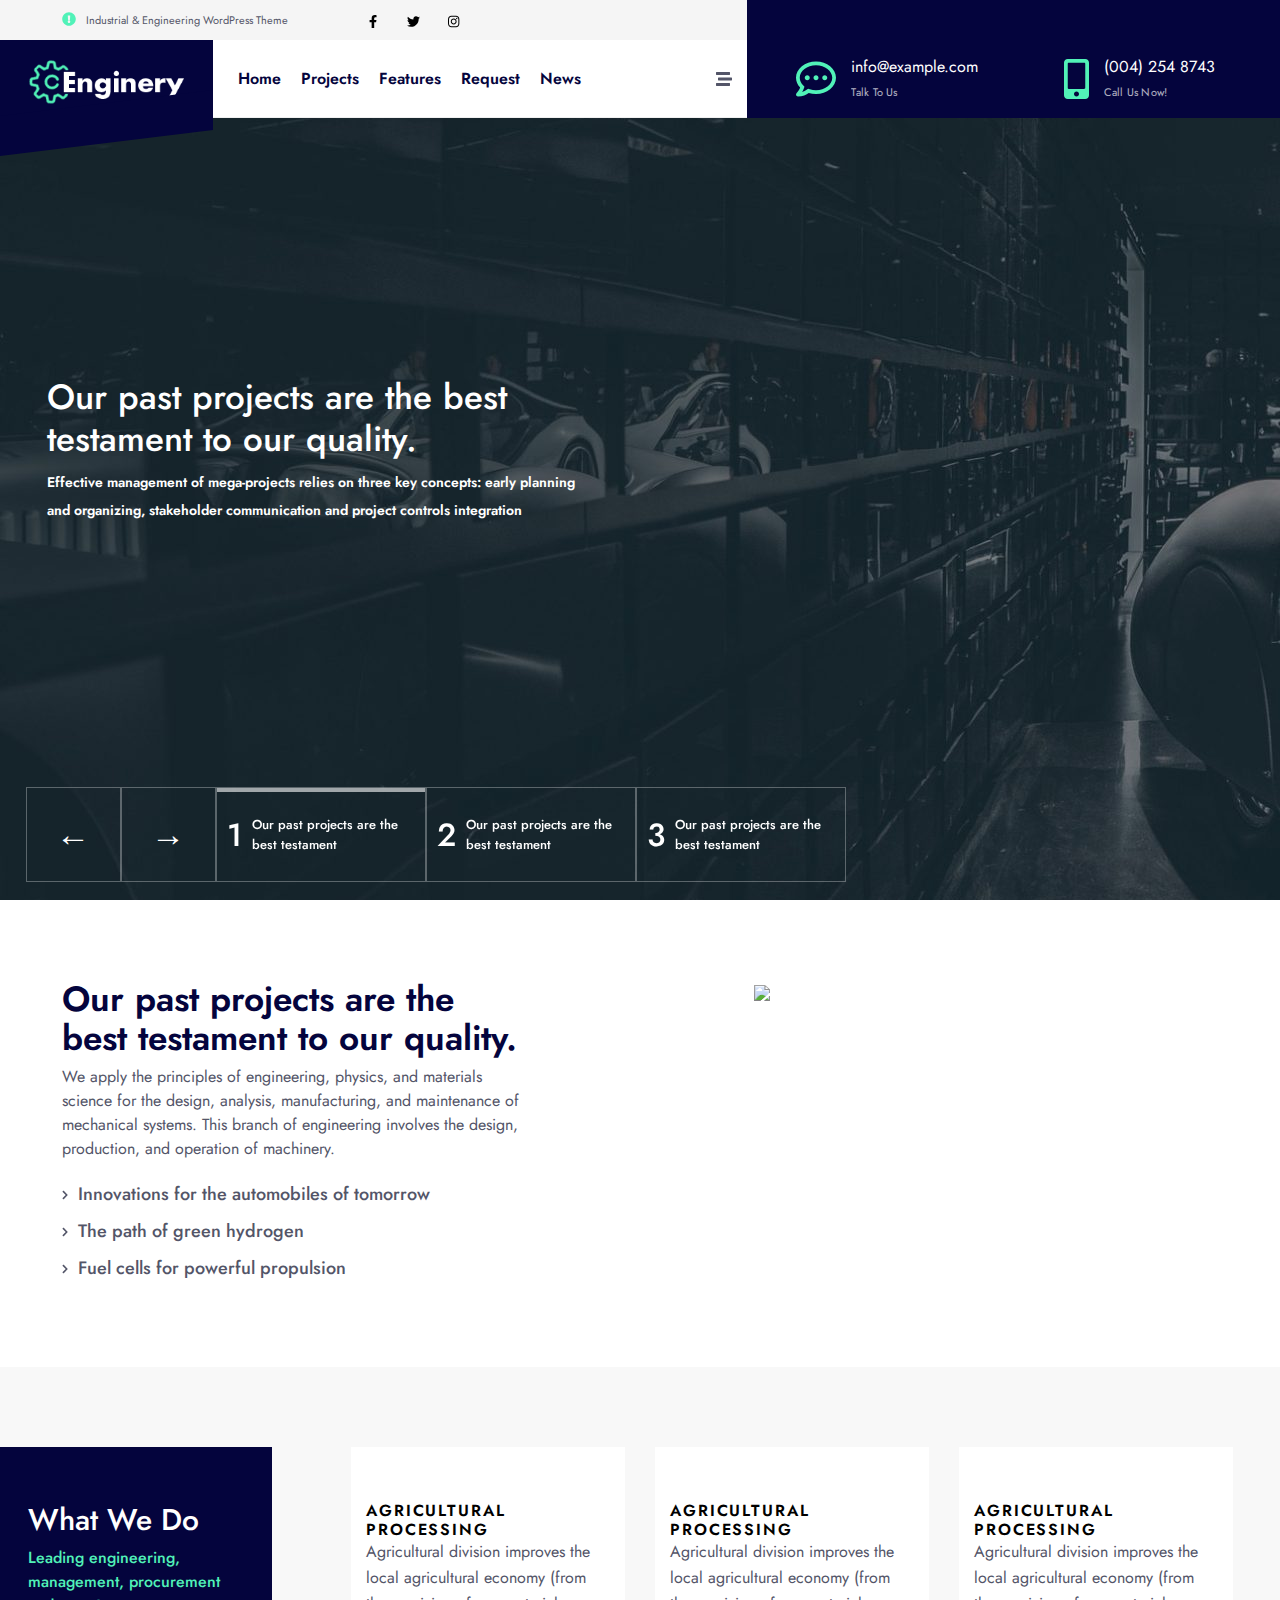
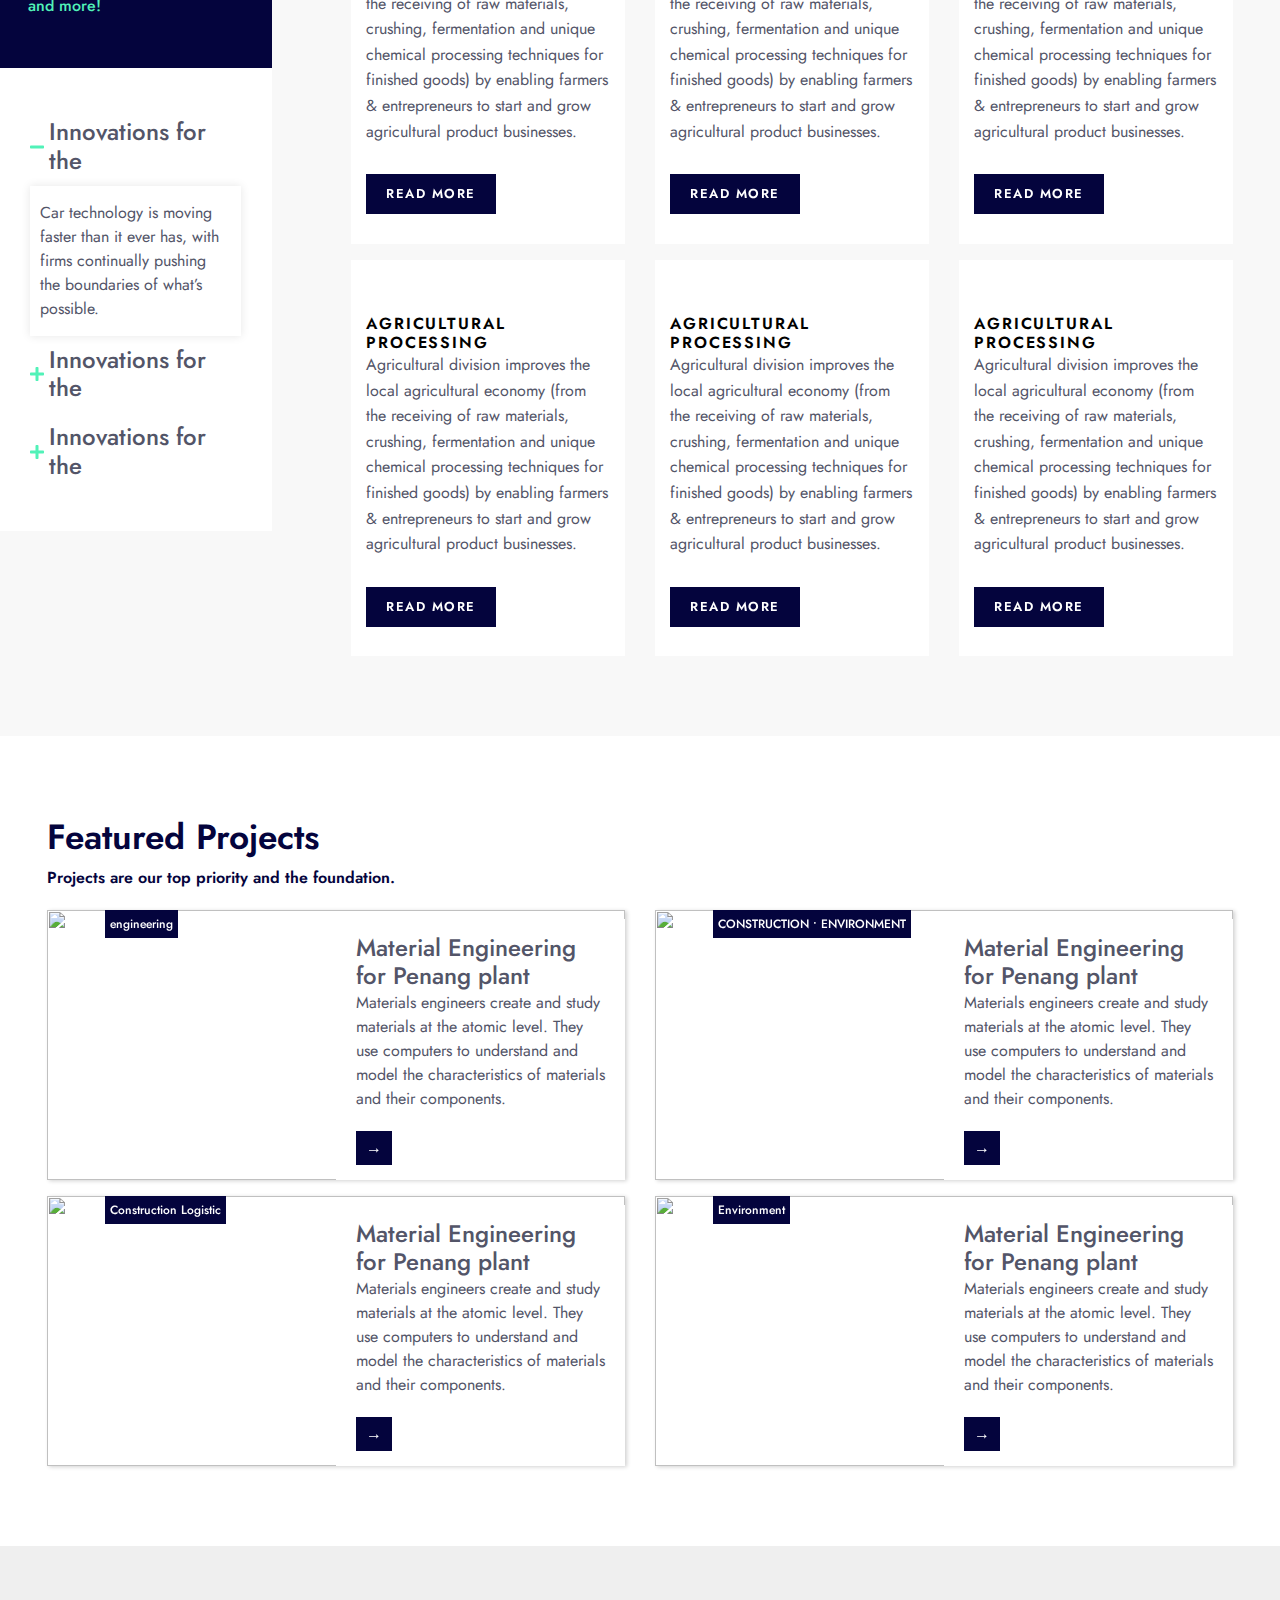
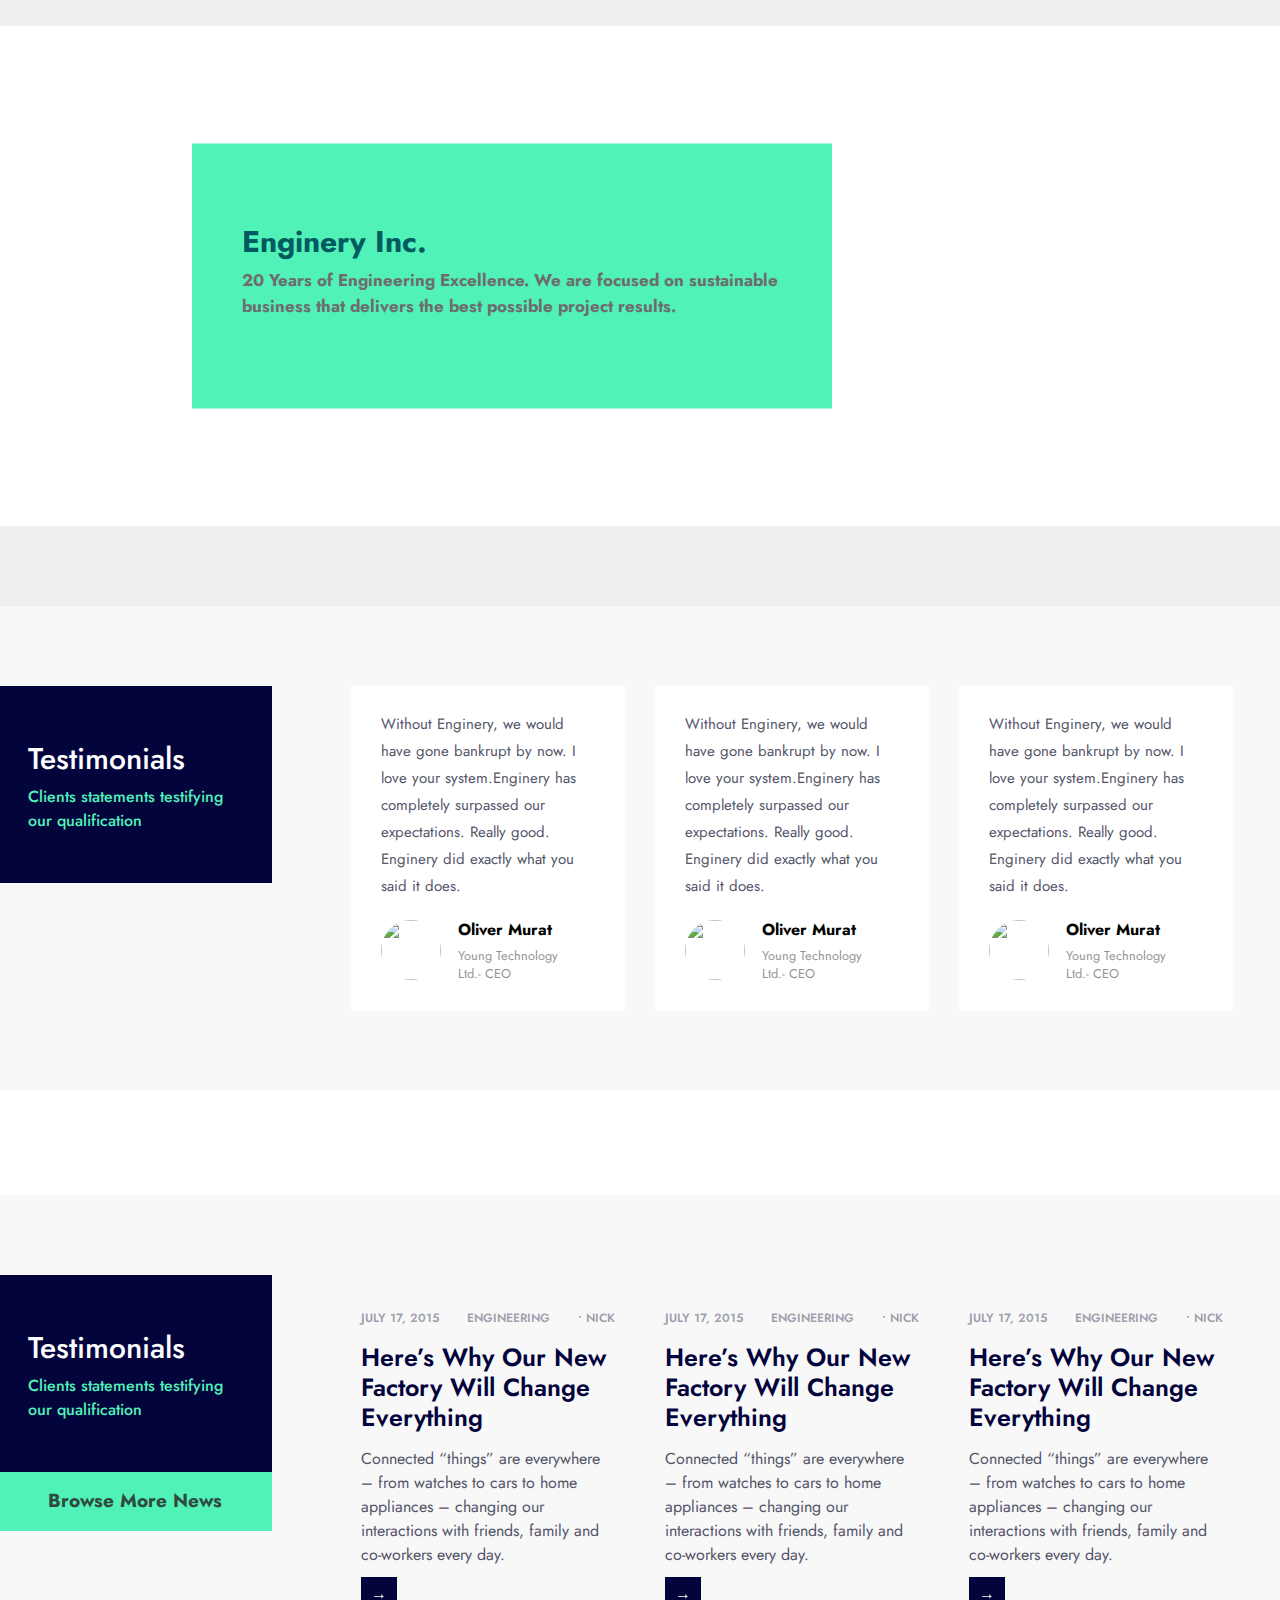
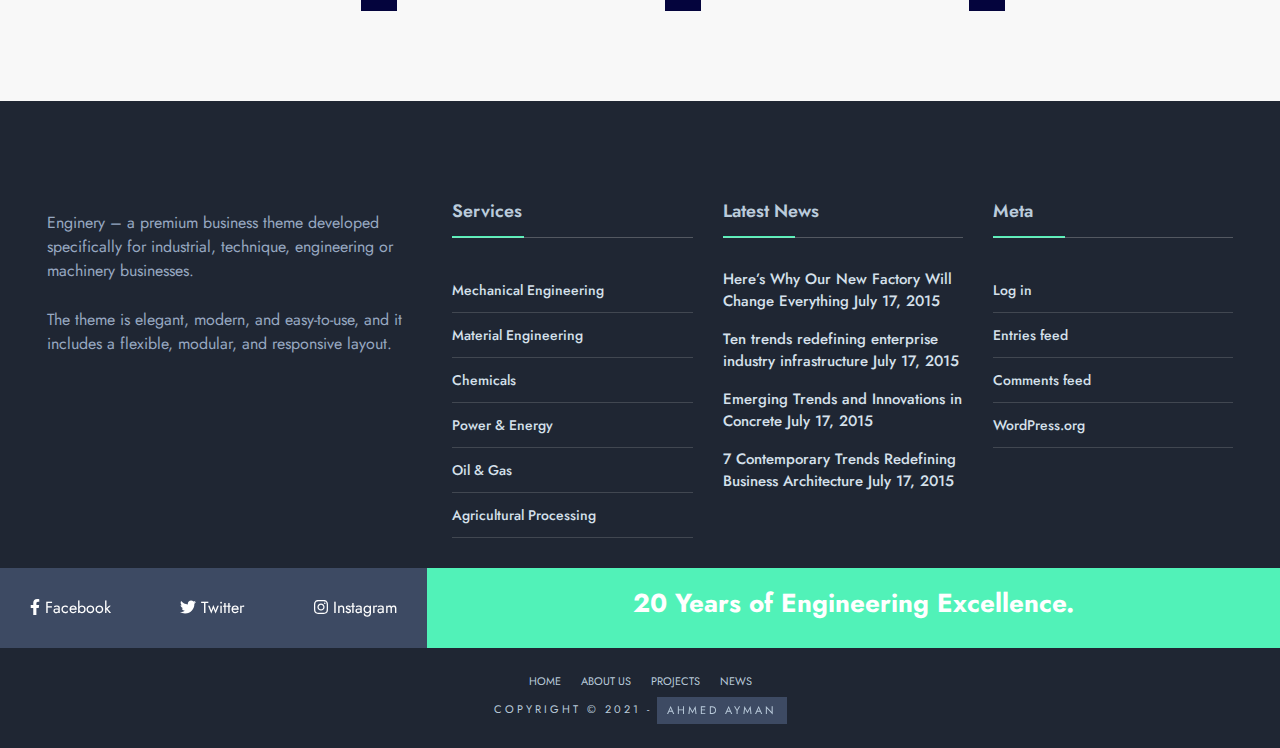
==== commit 0fd1669d: "يساسيب" ====
--- a/index.html
+++ b/index.html
@@ -4,18 +4,15 @@
 <head>
     <meta charset="UTF-8">
     <meta name="viewport" content="width=device-width, initial-scale=1.0">
-    <title>Document</title>
-    <!-- fontawasem css & js-->
+    <title>Lloyds Egypt</title>
+    <!-- fontawasem css-->
     <link rel="stylesheet" href="assest/fontawasem-files/all.min.css">
-    <script defer src="assest/fontawasem-files/all.min.js"></script>
-    <!-- bootstrap css & js-->
+    <!-- bootstrap css -->
     <link rel="stylesheet" href="assest/bootstrap-files/bootstrap.min.css">
-    <!-- <script defer src="assest/bootstrap-files/bootstrap.min.js"></script> -->
-    <!-- hover css & js-->
+    <!-- hover css -->
     <link rel="stylesheet" href="assest/Hover-master/css/hover-min.css">
-    <!-- style & script ==> project -->
+    <!-- style ==> project -->
     <link rel="stylesheet" href="css/style.css">
-    <script defer src="js/script.js"></script>
 </head>
 
 <body>
@@ -36,7 +33,6 @@
                             <li class="sprite-facebook"><a href="http://dannci.wpmasters.org/enginery/#"><i class="fab fa-facebook-f"></i></a></li>
                             <li class="sprite-twitter"><a href="http://dannci.wpmasters.org/enginery/#"><i class="fab fa-twitter"></i></a></li>
                             <li class="sprite-instagram"><a href="http://dannci.wpmasters.org/enginery/#"><i class="fab fa-instagram"></i></a></li>
-                            <li class="search-item"><a href="#" aria-label="Open Search Window"><i class="fas fa-search"></i></a></li>
                         </ul>
                     </div>
                 </div>
@@ -53,8 +49,8 @@
                 <div class="background-logo col-lg-2 col-md-3 col-sm-4 col-4">
                     <img src="images/enginery-logo-2.png" alt="" srcset="">
                 </div>
-                <div class="navigation_header col-lg-5 d-lg-flex d-none justify-content-center">
-                    <ul class="d-flex">
+                <div class="navigation_header col-lg-5 col-8 d-flex  justify-content-lg-between justify-content-end">
+                    <ul class=" d-lg-flex d-none">
                         <li>
                             <a href="#">Home</a>
                         </li>
@@ -71,7 +67,13 @@
                             <a href="#">News</a>
                         </li>
                     </ul>
-                </div>
+                    <div class="bar d-flex justify-content-end" id="open_navigation_bar">
+                        <i class="fas fa-stream"></i>
+                    </div>
+                </div>
+                <!-- hero -->
+
+                <!-- hero -->
                 <div class="contact_header col-lg-5  d-lg-flex d-none justify-content-between">
                     <div class="icon-desc-end-header col-6">
                         <i class="far fa-comment-dots"></i>
@@ -87,6 +89,124 @@
                             <span>Call Us Now!</span>
                         </div>
                     </div>
+                </div>
+            </div>
+        </section>
+        <section class="navigation-bar">
+            <div class="row align-items-center">
+                <div class="certificates col-lg-4 d-lg-block d-none">
+                    <nav class="navbar navbar-light ">
+                        <h2>Search for certificates</h2>
+                        <form class="form-inline">
+                            <input class="form-control mr-sm-2" type="search" placeholder="Search certificates" aria-label="Search">
+                            <button class="btn btn-outline-success my-2 my-sm-0" type="submit">Search</button>
+
+                        </form>
+                        <ul>
+                            <li>name : <span>text</span></li>
+                            <li>image_src : <span><a href="#">src</a></span> .</li>
+                            <li>Field type: <span>text</span> </li>
+                            <li>Issue date: <span>text</span> </li>
+                            <li>Expiry date: <span>text</span> </li>
+                        </ul>
+                    </nav>
+                </div>
+                <div class="navigation_in_bar  col-md-3 col-12 d-lg-block d-none">
+                    <nav>
+                        <ul class="ul_navigation">
+                            <li>
+                                <a href="#">Home</a>
+                            </li>
+                            <li>
+                                <a href="#">About</a>
+                            </li>
+                            <li>
+                                <!-- Services  Crane Fork lift Containers Baskets -->
+                                <a href="#">Services <i class="fas fa-chevron-right"></i></a>
+                                <div class="drop_down drop_parent">
+                                    <ul>
+                                        <li>
+                                            <a href="#">Inspection Lifting</a>
+                                            <i class="fas fa-chevron-right"></i>
+                                            <div class="drop_down drop_child d-lg-block d-none">
+                                                <ul>
+                                                    <li>
+                                                        <a href="#">Gears & Equopment's</a>
+                                                    </li>
+                                                </ul>
+                                            </div>
+                                        </li>
+                                        <li>
+                                            <a href="#">TRAINING COURSES </a>
+                                            <i class="fas fa-chevron-right"></i>
+                                            <div class="drop_down drop_child d-lg-block d-none">
+                                                <ul>
+                                                    <li>
+                                                        <a href="#">Lifting</a>
+                                                    </li>
+                                                    <li>
+                                                        <a href="#"> Oil & Gas</a>
+                                                    </li>
+                                                </ul>
+                                            </div>
+                                        </li>
+                                        <li>
+                                            <a href="#">NDT</a>
+                                        </li>
+                                        <li>
+                                            <a href="#">LIFTING PLAN</a>
+                                        </li>
+                                        <li>
+                                            <a href="#">RIG INSPECTION</a>
+                                        </li>
+                                        <li>
+                                            <a href="#">TUBULAR</a>
+                                        </li>
+                                        <li>
+                                            <a href="#">RENT EQUIPMENT'S</a>
+                                            <i class="fas fa-chevron-right"></i>
+                                            <div class="drop_down drop_child d-lg-block d-none">
+                                                <ul>
+                                                    <li>
+                                                        <a href="#">Crane</a>
+                                                    </li>
+                                                    <li>
+                                                        <a href="#">Fork lift </a>
+                                                    </li>
+                                                    <li>
+                                                        <a href="#">Containers</a>
+                                                    </li>
+                                                    <li>
+                                                        <a href="#">Baskets</a>
+                                                    </li>
+                                                </ul>
+                                            </div>
+                                        </li>
+                                        <li>
+                                            <a href="#">SUPPLY</a>
+                                        </li>
+                                        <li>
+                                            <a href="#">CALIBRATION</a>
+                                        </li>
+                                    </ul>
+                                </div>
+                            </li>
+                            <li>
+                                <a href="#">Portfolio</a>
+                            </li>
+                            <li>
+                                <a href="#">Team</a>
+                            </li>
+                            <li>
+                                <a href="#">Contact</a>
+                            </li>
+                        </ul>
+                    </nav>
+                </div>
+                <!-- map -->
+                <div class="about_the_company col-lg-5 d-lg-block d-none">
+                    <iframe src="https://www.google.com/maps/embed?pb=!1m14!1m8!1m3!1d13816.905045587862!2d30.9765884!3d30.030366!3m2!1i1024!2i768!4f13.1!3m3!1m2!1s0x0%3A0xd572d7b794084e27!2sLloyds%20Egypt!5e0!3m2!1sar!2seg!4v1613050489607!5m2!1sar!2seg" width="100%" height="100%"
+                        frameborder="0" style="border:0;" allowfullscreen="" aria-hidden="false" tabindex="0"></iframe>
                 </div>
             </div>
         </section>
@@ -170,15 +290,18 @@
                             <div class="container">
                                 <ul>
                                     <li>
-                                        <h4><i class="fas fa-plus fa-minus"></i><span>Innovations for the</span></h4> ​
+                                        <i class="fas fa-minus"></i>
+                                        <h4>Innovations for the</h4> ​
                                     </li>
                                     <p class="active_toggler">Car technology is moving faster than it ever has, with firms continually pushing the boundaries of what’s possible.</p>
                                     <li>
-                                        <h4><i class="fas fa-plus"></i><span>Innovations for the</span></h4> ​
+                                        <i class="fas fa-plus"></i>
+                                        <h4>Innovations for the</h4> ​
                                     </li>
                                     <p>Car technology is moving faster than it ever has, with firms continually pushing the boundaries of what’s possible.</p>
                                     <li>
-                                        <h4><i class="fas fa-plus"></i><span>Innovations for the</span></h4> ​
+                                        <i class="fas fa-plus"></i>
+                                        <h4>Innovations for the</h4> ​
                                     </li>
                                     <p>Car technology is moving faster than it ever has, with firms continually pushing the boundaries of what’s possible.</p>
                                 </ul>
@@ -553,6 +676,15 @@
             </div>
         </div>
     </footer>
+
+
+    <!-- script -->
+    <!-- fontawasem js-->
+    <script src="assest/fontawasem-files/all.min.js"></script>
+    <!-- jquery -->
+    <script src="jquery-3.5.1.min.js"></script>
+    <!-- js -->
+    <script src="js/script.js"></script>
 </body>
 
 </html>--- a/css/style.css
+++ b/css/style.css
@@ -30,6 +30,10 @@
     margin-bottom: 0;
 }
 
+h4 {
+    margin-bottom: 0;
+}
+
 ul {
     list-style-type: none;
     margin-bottom: 0;
@@ -87,6 +91,10 @@
     color: #fff;
 }
 
+.bar {
+    cursor: pointer;
+}
+
 
 /*=============================== */
 
@@ -108,116 +116,6 @@
 .hvr-float-shadow::before {
     background: radial-gradient(ellipse at center, rgb(255 255 255 / 35%) 0, rgb(255 255 255 / 0%) 80%);
 }
-
-
-/* 
-li.sprite-rss a:hover {
-    background-color: #fe9900 !important
-}
-
-li.sprite-google a:hover {
-    background-color: #db4a37 !important
-}
-
-li.sprite-delicious a:hover {
-    background-color: #3274d2 !important
-}
-
-li.sprite-yahoo a:hover {
-    background-color: #65106e !important
-}
-
-li.sprite-stumbleupon a:hover {
-    background-color: #ec4823 !important
-}
-
-li.sprite-skype a:hover {
-    background-color: #00a8e9 !important
-}
-
-li.sprite-behance a:hover {
-    background-color: #2d9ad2 !important
-}
-
-li.sprite-myspace a:hover {
-    background-color: #039 !important
-}
-
-li.sprite-lastfm a:hover {
-    background-color: #b70736 !important
-}
-
-li.sprite-linkedin a:hover {
-    background-color: #0274b3 !important
-}
-
-li.sprite-flickr a:hover {
-    background-color: #f3006f !important
-}
-
-li.sprite-deviantart a:hover {
-    background-color: #455548 !important
-}
-
-li.sprite-tumblr a:hover {
-    background-color: #35506b !important
-}
-
-li.sprite-vimeo a:hover {
-    background-color: #1bb6ec !important
-}
-
-li.sprite-youtube a:hover {
-    background-color: #ec2828 !important
-}
-
-li.sprite-twitter a:hover {
-    background-color: #00abf0 !important
-}
-
-li.sprite-facebook a:hover {
-    background-color: #47639e !important
-}
-
-li.sprite-pinterest a:hover {
-    background-color: #ca222f !important
-}
-
-li.sprite-instagram a:hover {
-    background-color: #405de6 !important
-}
-
-li.sprite-dribbble a:hover {
-    background-color: #df3e7b !important
-}
-
-li.sprite-github a:hover {
-    background-color: #000 !important
-}
-
-li.sprite-px a:hover {
-    background-color: #000 !important
-}
-
-li.sprite-foursquare a:hover {
-    background-color: #8cc540 !important
-}
-
-li.sprite-soundcloud a:hover {
-    background-color: #fe5419 !important
-}
-
-li.sprite-spotify a:hover {
-    background-color: #7cc110 !important
-}
-
-li.sprite-ebay a:hover {
-    background-color: #ffcb01 !important
-}
-
-.search-item a:hover {
-    background-color: #20204c;
-} */
 
 
 /*=============================== */
@@ -365,7 +263,6 @@
 }
 
 .navigation_header {
-    display: flex;
     align-items: center;
     border-bottom: 1px solid rgba(204, 204, 204, .3);
 }
@@ -414,6 +311,128 @@
 }
 
 
+/* navigation */
+
+.navigation-bar {
+    box-shadow: 0px 2px 3px 0px #0000008c;
+    display: grid;
+    height: 0;
+    overflow: hidden;
+    padding: 0 40px;
+    transition: height .5s;
+}
+
+.navigation-bar_toggle {
+    height: 450px;
+    padding: 0 40px;
+}
+
+.certificates {
+    display: flex;
+    align-items: center;
+    border-right: 1px solid #cccccc;
+}
+
+.certificates .navbar {
+    display: flex;
+    flex-direction: column;
+    align-items: end;
+}
+
+.certificates .navbar h2 {
+    font-size: 19px;
+    font-weight: 700;
+}
+
+.certificates ul {
+    padding: 10px;
+}
+
+
+/* navigation bar */
+
+.navigation_in_bar ul.ul_navigation li {
+    margin: 0 2px 4px 5px;
+    position: relative;
+}
+
+.navigation_in_bar ul.ul_navigation li a:not(.drop_down ul li a) {
+    background-color: #04043d;
+    color: #fff;
+    padding: 5px 15px;
+    font-size: 16px;
+    font-weight: 500;
+    transition: margin .5s;
+    display: flex;
+    align-items: center;
+    justify-content: space-between;
+}
+
+.navigation_in_bar ul.ul_navigation li svg {
+    color: #fff;
+}
+
+.navigation_in_bar ul.ul_navigation li a:not(.drop_down ul li a):hover {
+    margin-left: 15px;
+}
+
+.drop_down {
+    position: absolute;
+    top: 0;
+    left: 100%;
+    display: flex;
+    background-color: #fff;
+    z-index: 99999;
+    opacity: 0;
+    visibility: hidden;
+    transition: opacity .5s;
+}
+
+.drop_down ul li {
+    color: #000;
+    padding: 2px 8px;
+    background-color: #51f2b8;
+    min-width: 165px;
+    margin: 7px 0;
+    display: flex;
+    align-items: center;
+    justify-content: space-between;
+}
+
+.drop_down ul li a {
+    color: #04043d;
+    font-size: 14px;
+    font-weight: 600;
+}
+
+.drop_down ul li:hover {
+    box-shadow: none;
+}
+
+.navigation_in_bar ul.ul_navigation li:hover .drop_parent {
+    opacity: 1;
+    visibility: visible;
+}
+
+.drop_child {
+    opacity: 0;
+    visibility: hidden;
+}
+
+.navigation_in_bar ul.ul_navigation li .drop_parent li:hover .drop_child {
+    opacity: 1;
+    visibility: visible;
+}
+
+
+/* about the company */
+
+.about_the_company {
+    padding: 40px 0;
+    height: 100%;
+}
+
+
 /*=============================== */
 
 
@@ -462,7 +481,7 @@
 
 .content-button-coursel_wall {
     position: absolute;
-    bottom: 0;
+    bottom: 2%;
     left: 2%;
 }
 
@@ -603,8 +622,11 @@
 
 .what-we-do-accordion-desc ul li {
     overflow: hidden;
-    margin: 10px 0;
+    margin: 10px 0 30px;
     transition: height .5s;
+    display: flex;
+    align-items: center;
+    cursor: pointer;
 }
 
 .what-we-do-accordion-desc ul li h4 {
@@ -618,7 +640,7 @@
     cursor: pointer;
 }
 
-.what-we-do-accordion-desc ul li h4 svg {
+.what-we-do-accordion-desc ul li svg {
     margin-right: 5px;
     color: #51f2b8;
 }
@@ -1138,13 +1160,19 @@
         height: 50px;
         bottom: 1%;
     }
+    .certificates {
+        border-right: none;
+    }
+    .navigation-bar_toggle {
+        height: auto;
+        padding: 40px;
+    }
+    .navigation-bar {
+        box-shadow: none;
+    }
 }
 
 @media only screen and (max-width: 1100px) {
-    /* img {
-        width: 100%;
-        height: 360px;
-    } */
     .header-section-left {
         position: relative;
         left: 0;
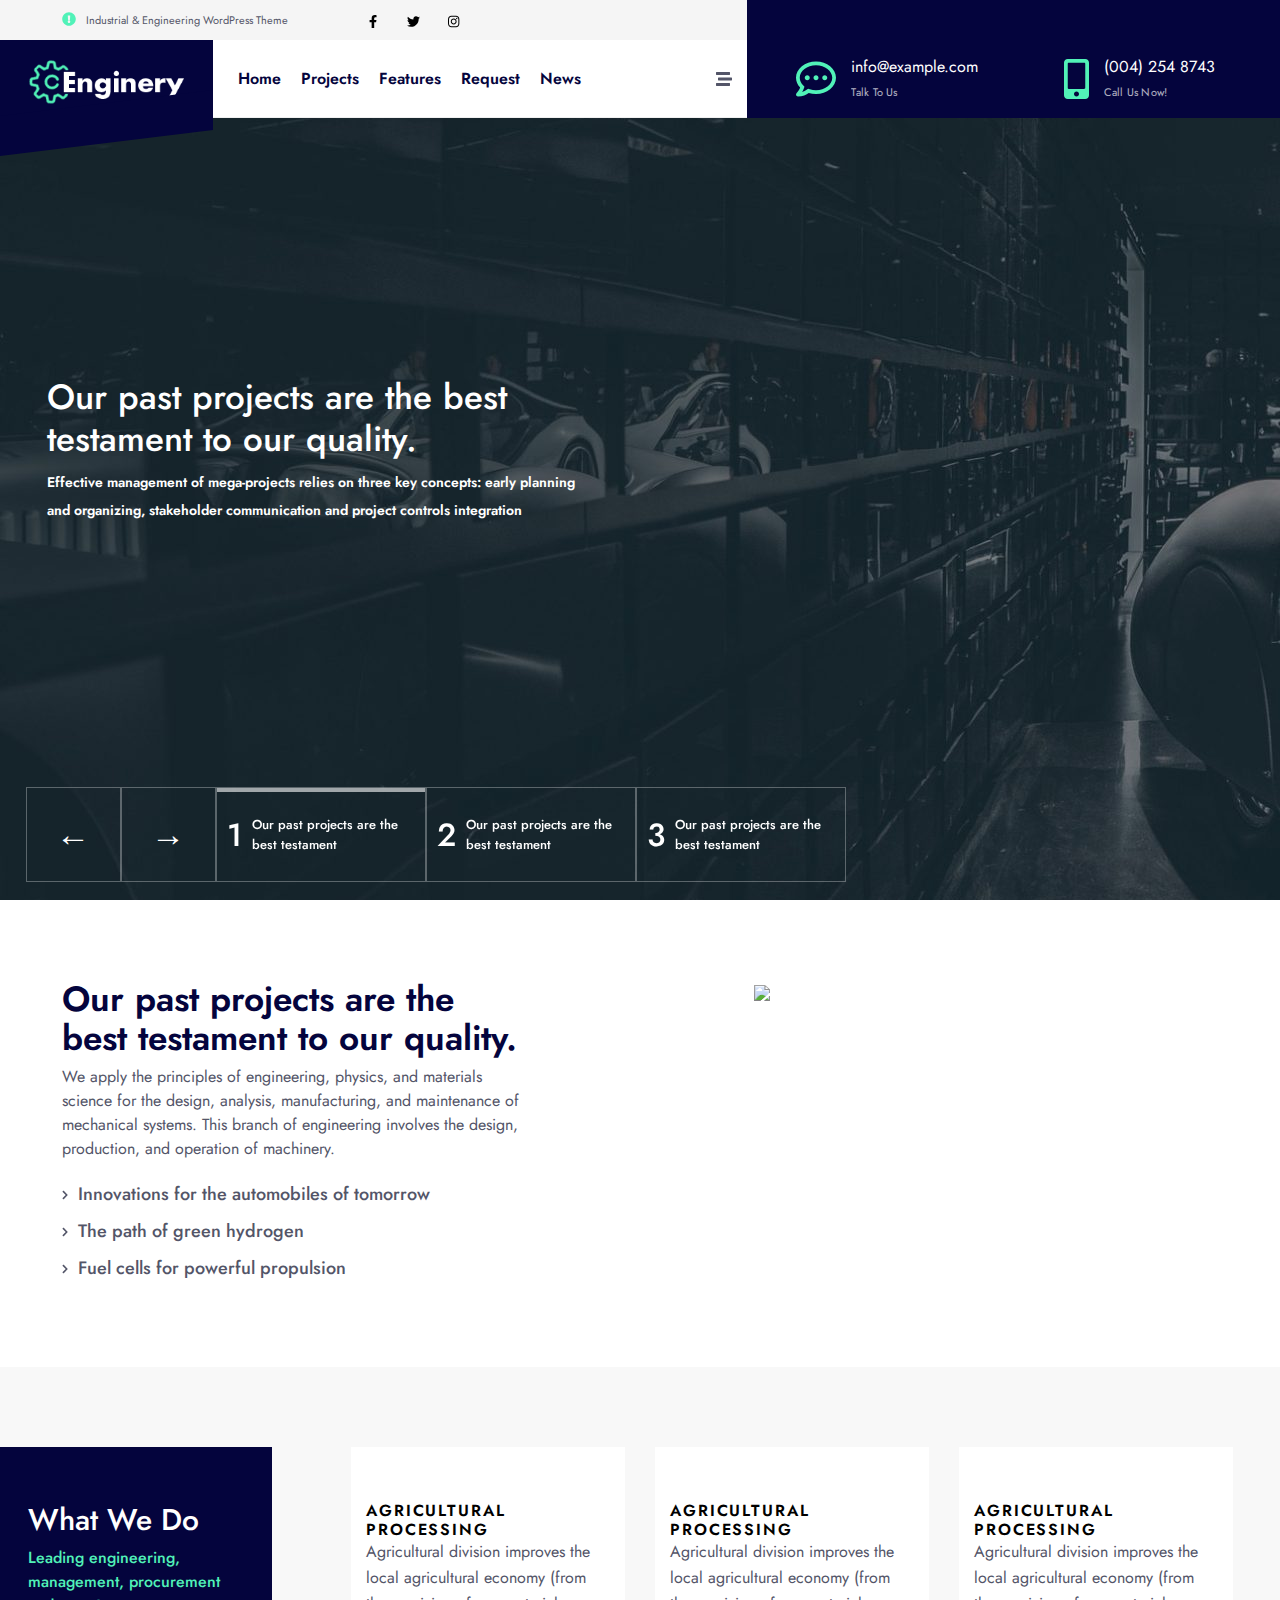
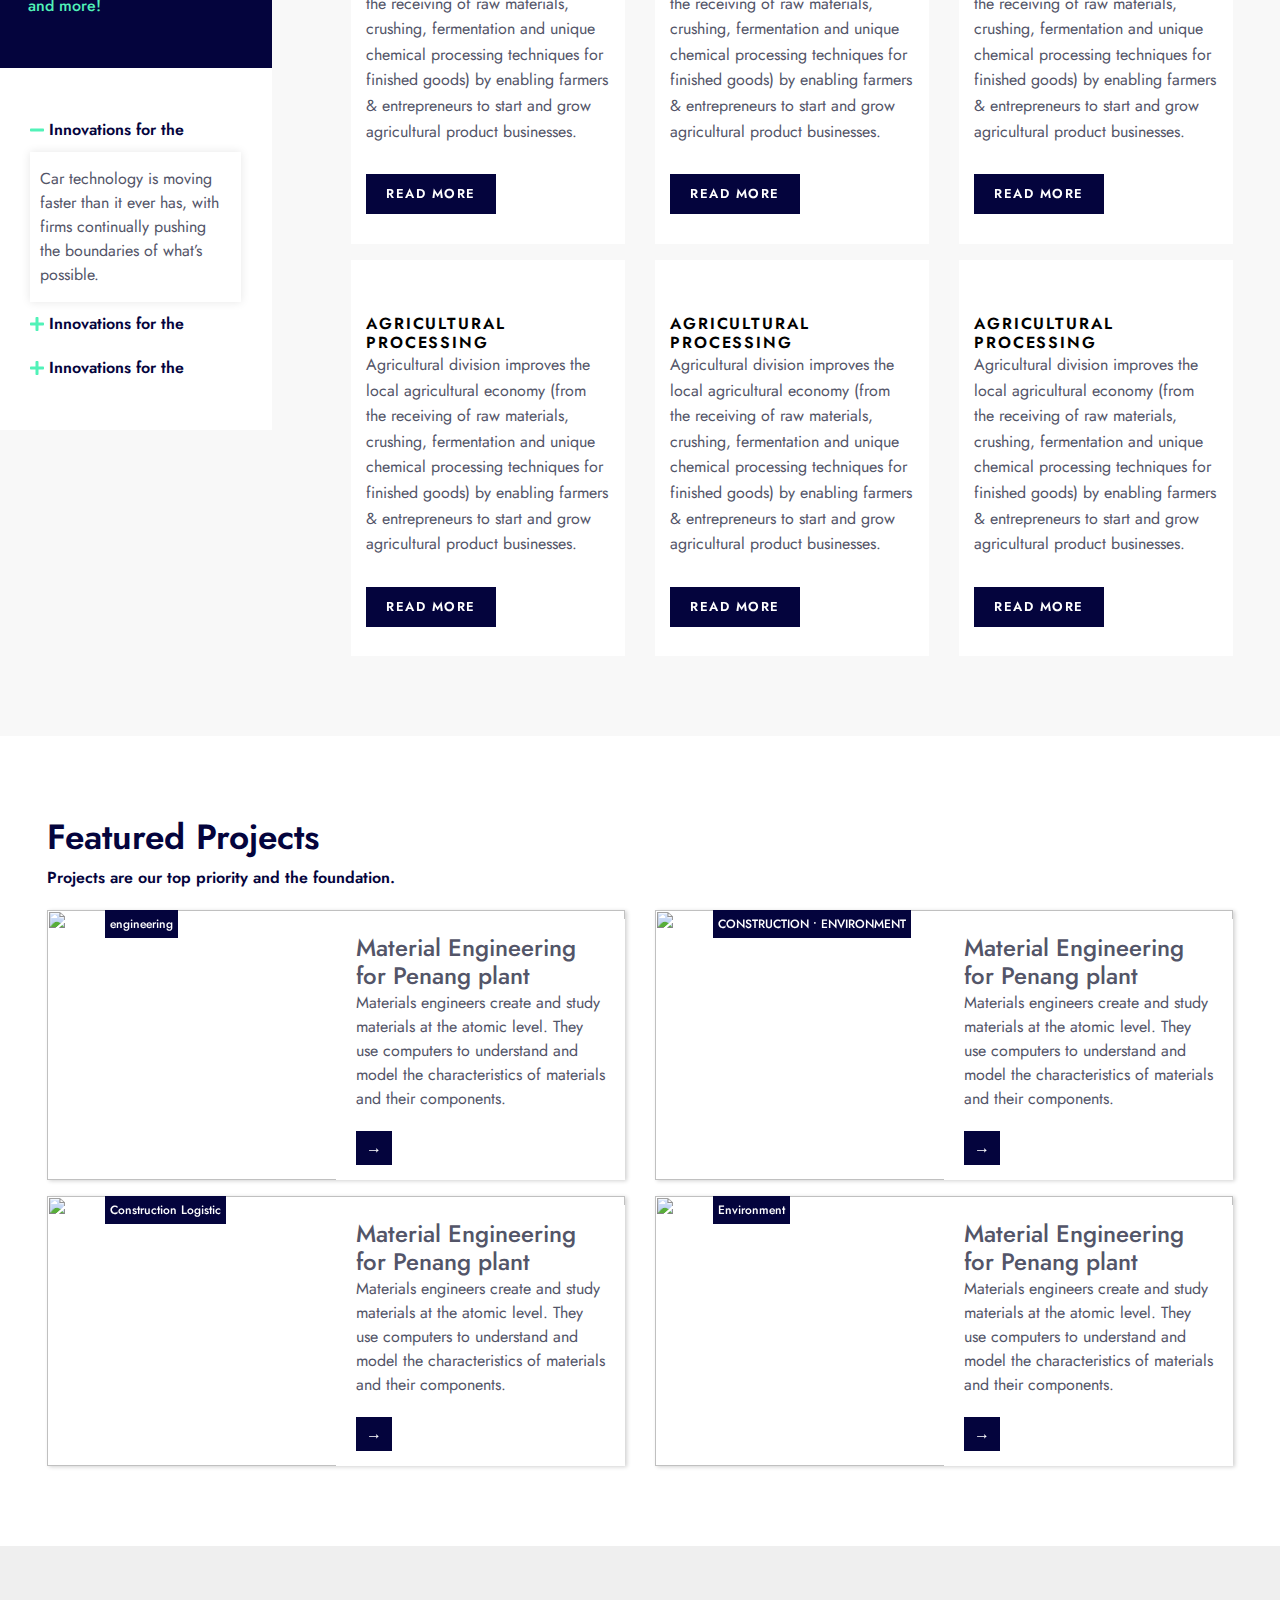
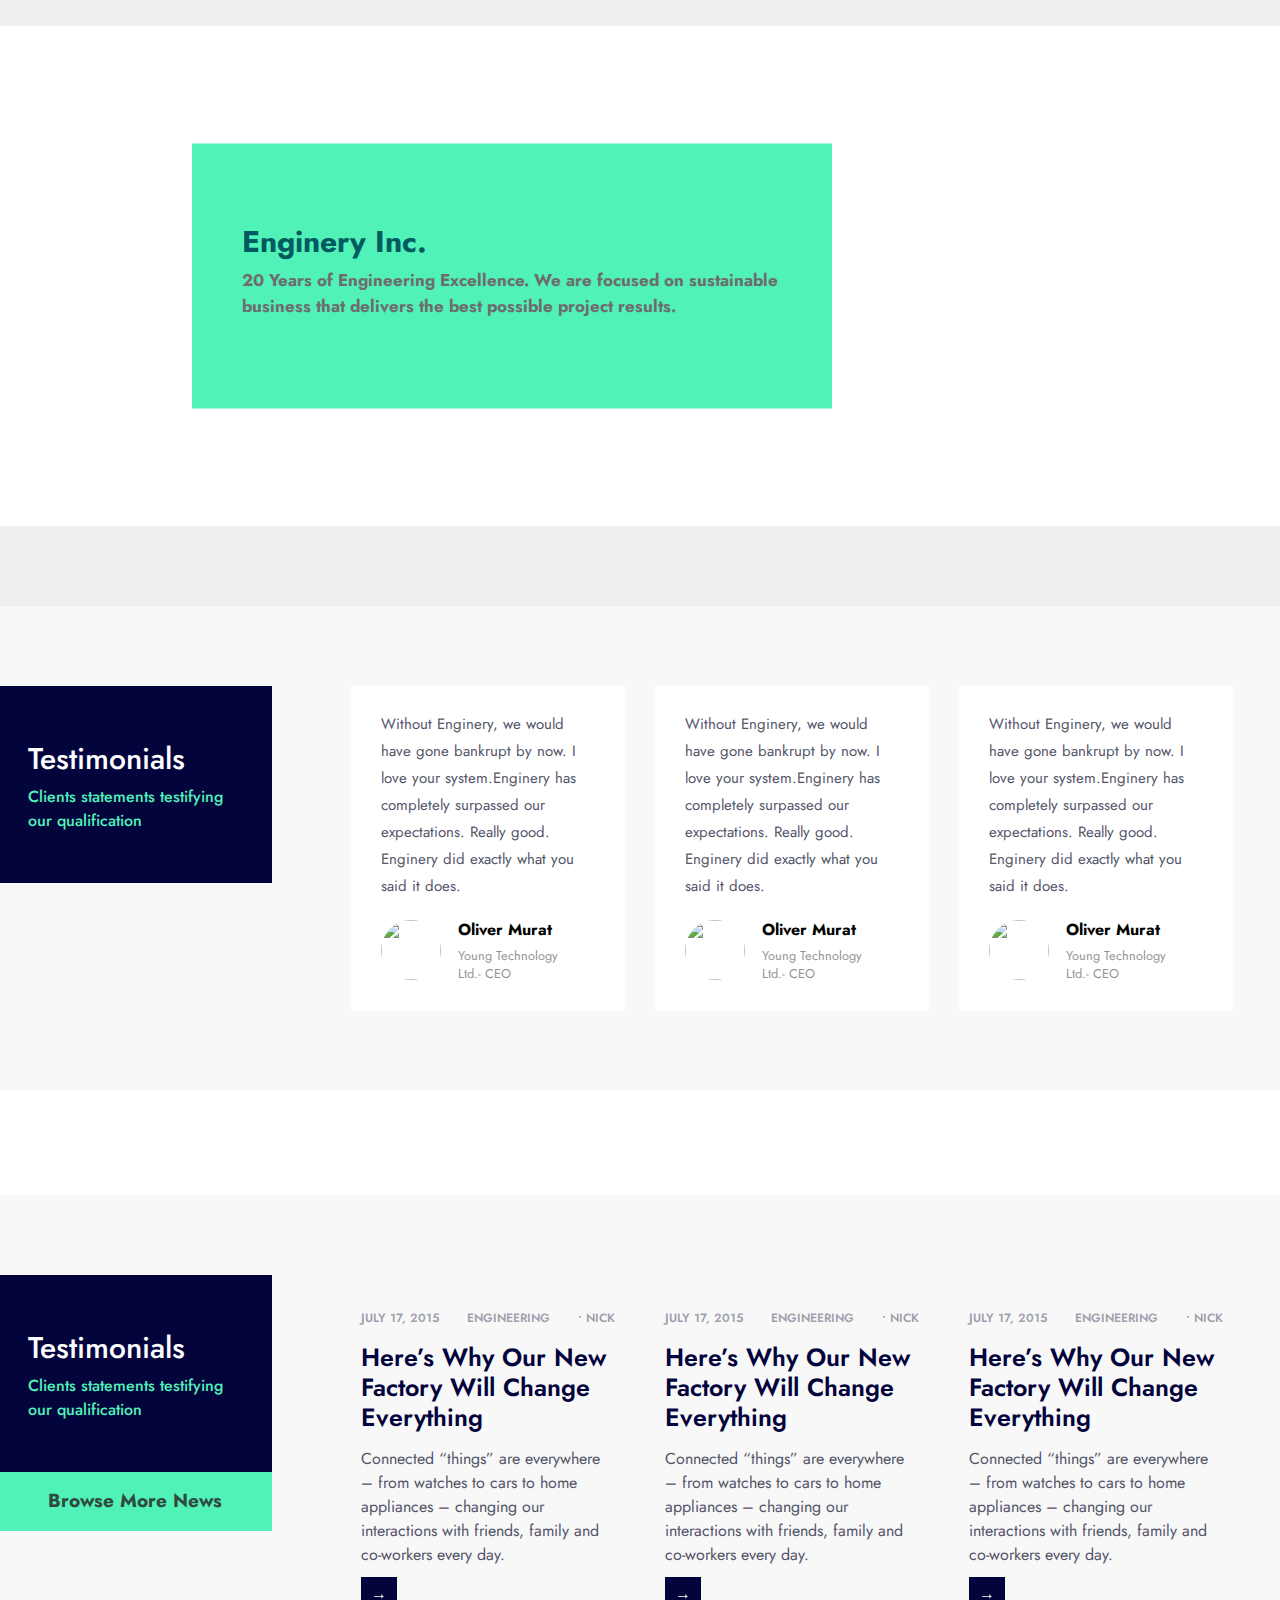
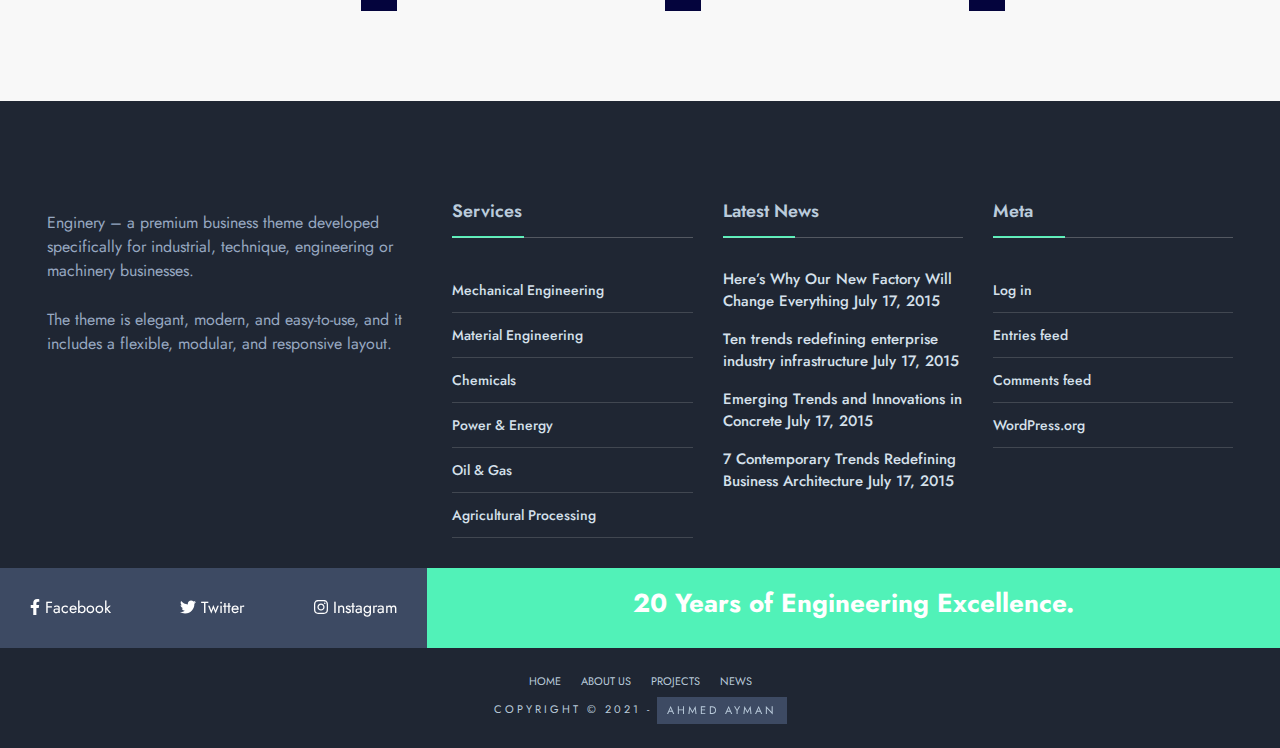
==== commit 104e145b: "ok" ====
--- a/index.html
+++ b/index.html
@@ -93,8 +93,8 @@
             </div>
         </section>
         <section class="navigation-bar">
-            <div class="row align-items-center">
-                <div class="certificates col-lg-4 d-lg-block d-none">
+            <div class="row align-items-center justify-content-between">
+                <div class="certificates col-md-5 d-md-block d-none">
                     <nav class="navbar navbar-light ">
                         <h2>Search for certificates</h2>
                         <form class="form-inline">
@@ -111,7 +111,12 @@
                         </ul>
                     </nav>
                 </div>
-                <div class="navigation_in_bar  col-md-3 col-12 d-lg-block d-none">
+                <!-- map -->
+                <div class="about_the_company col-md-6 d-md-block d-none">
+                    <iframe src="https://www.google.com/maps/embed?pb=!1m14!1m8!1m3!1d13816.905045587862!2d30.9765884!3d30.030366!3m2!1i1024!2i768!4f13.1!3m3!1m2!1s0x0%3A0xd572d7b794084e27!2sLloyds%20Egypt!5e0!3m2!1sar!2seg!4v1613050489607!5m2!1sar!2seg" width="100%" height="100%"
+                        frameborder="0" style="border:0;" allowfullscreen="" aria-hidden="false" tabindex="0"></iframe>
+                </div>
+                <div class="navigation_in_bar  col-12 d-md-none d-block">
                     <nav>
                         <ul class="ul_navigation">
                             <li>
@@ -121,14 +126,14 @@
                                 <a href="#">About</a>
                             </li>
                             <li>
-                                <!-- Services  Crane Fork lift Containers Baskets -->
-                                <a href="#">Services <i class="fas fa-chevron-right"></i></a>
-                                <div class="drop_down drop_parent">
+                                <!-- Services Crane Fork lift Containers Baskets -->
+                                <a href="#" id="drop_down">Services <i class="fas fa-chevron-right"></i></a>
+                                <div class="drop_down drop_parent" id="drop_down_item">
                                     <ul>
                                         <li>
                                             <a href="#">Inspection Lifting</a>
                                             <i class="fas fa-chevron-right"></i>
-                                            <div class="drop_down drop_child d-lg-block d-none">
+                                            <div class="drop_down drop_child d-lg-block">
                                                 <ul>
                                                     <li>
                                                         <a href="#">Gears & Equopment's</a>
@@ -139,7 +144,7 @@
                                         <li>
                                             <a href="#">TRAINING COURSES </a>
                                             <i class="fas fa-chevron-right"></i>
-                                            <div class="drop_down drop_child d-lg-block d-none">
+                                            <div class="drop_down drop_child d-lg-block">
                                                 <ul>
                                                     <li>
                                                         <a href="#">Lifting</a>
@@ -165,7 +170,7 @@
                                         <li>
                                             <a href="#">RENT EQUIPMENT'S</a>
                                             <i class="fas fa-chevron-right"></i>
-                                            <div class="drop_down drop_child d-lg-block d-none">
+                                            <div class="drop_down drop_child d-lg-block">
                                                 <ul>
                                                     <li>
                                                         <a href="#">Crane</a>
@@ -202,11 +207,6 @@
                             </li>
                         </ul>
                     </nav>
-                </div>
-                <!-- map -->
-                <div class="about_the_company col-lg-5 d-lg-block d-none">
-                    <iframe src="https://www.google.com/maps/embed?pb=!1m14!1m8!1m3!1d13816.905045587862!2d30.9765884!3d30.030366!3m2!1i1024!2i768!4f13.1!3m3!1m2!1s0x0%3A0xd572d7b794084e27!2sLloyds%20Egypt!5e0!3m2!1sar!2seg!4v1613050489607!5m2!1sar!2seg" width="100%" height="100%"
-                        frameborder="0" style="border:0;" allowfullscreen="" aria-hidden="false" tabindex="0"></iframe>
                 </div>
             </div>
         </section>
--- a/css/style.css
+++ b/css/style.css
@@ -24,6 +24,10 @@
     .container-sm {
         max-width: 95%;
     }
+}
+
+.form-inline {
+    flex-flow: nowrap;
 }
 
 p {
@@ -319,12 +323,17 @@
     height: 0;
     overflow: hidden;
     padding: 0 40px;
-    transition: height .5s;
+    transition: .5s;
+}
+
+.navigation-bar_toggle {
+    height: auto;
+    padding: 40px;
 }
 
 .navigation-bar_toggle {
     height: 450px;
-    padding: 0 40px;
+    padding: 40px;
 }
 
 .certificates {
@@ -348,12 +357,15 @@
     padding: 10px;
 }
 
-
-/* navigation bar */
-
 .navigation_in_bar ul.ul_navigation li {
-    margin: 0 2px 4px 5px;
     position: relative;
+}
+
+.drop_down.drop_parent {
+    height: 370px;
+    overflow: hidden;
+    transition: height .5s;
+    height: 0;
 }
 
 .navigation_in_bar ul.ul_navigation li a:not(.drop_down ul li a) {
@@ -376,27 +388,18 @@
     margin-left: 15px;
 }
 
-.drop_down {
-    position: absolute;
-    top: 0;
-    left: 100%;
-    display: flex;
-    background-color: #fff;
-    z-index: 99999;
-    opacity: 0;
-    visibility: hidden;
-    transition: opacity .5s;
-}
-
 .drop_down ul li {
     color: #000;
-    padding: 2px 8px;
     background-color: #51f2b8;
     min-width: 165px;
-    margin: 7px 0;
     display: flex;
     align-items: center;
     justify-content: space-between;
+}
+
+.drop_down ul li:not(.drop_child li) {
+    border-bottom: 1px solid #fff;
+    padding: 5px;
 }
 
 .drop_down ul li a {
@@ -407,21 +410,6 @@
 
 .drop_down ul li:hover {
     box-shadow: none;
-}
-
-.navigation_in_bar ul.ul_navigation li:hover .drop_parent {
-    opacity: 1;
-    visibility: visible;
-}
-
-.drop_child {
-    opacity: 0;
-    visibility: hidden;
-}
-
-.navigation_in_bar ul.ul_navigation li .drop_parent li:hover .drop_child {
-    opacity: 1;
-    visibility: visible;
 }
 
 
@@ -632,6 +620,9 @@
 .what-we-do-accordion-desc ul li h4 {
     display: flex;
     align-items: center;
+    font-size: 16px;
+    color: #04043d;
+    font-weight: 600;
 }
 
 .what-we-do-accordion-desc ul li h4 span {
@@ -1163,10 +1154,6 @@
     .certificates {
         border-right: none;
     }
-    .navigation-bar_toggle {
-        height: auto;
-        padding: 40px;
-    }
     .navigation-bar {
         box-shadow: none;
     }
